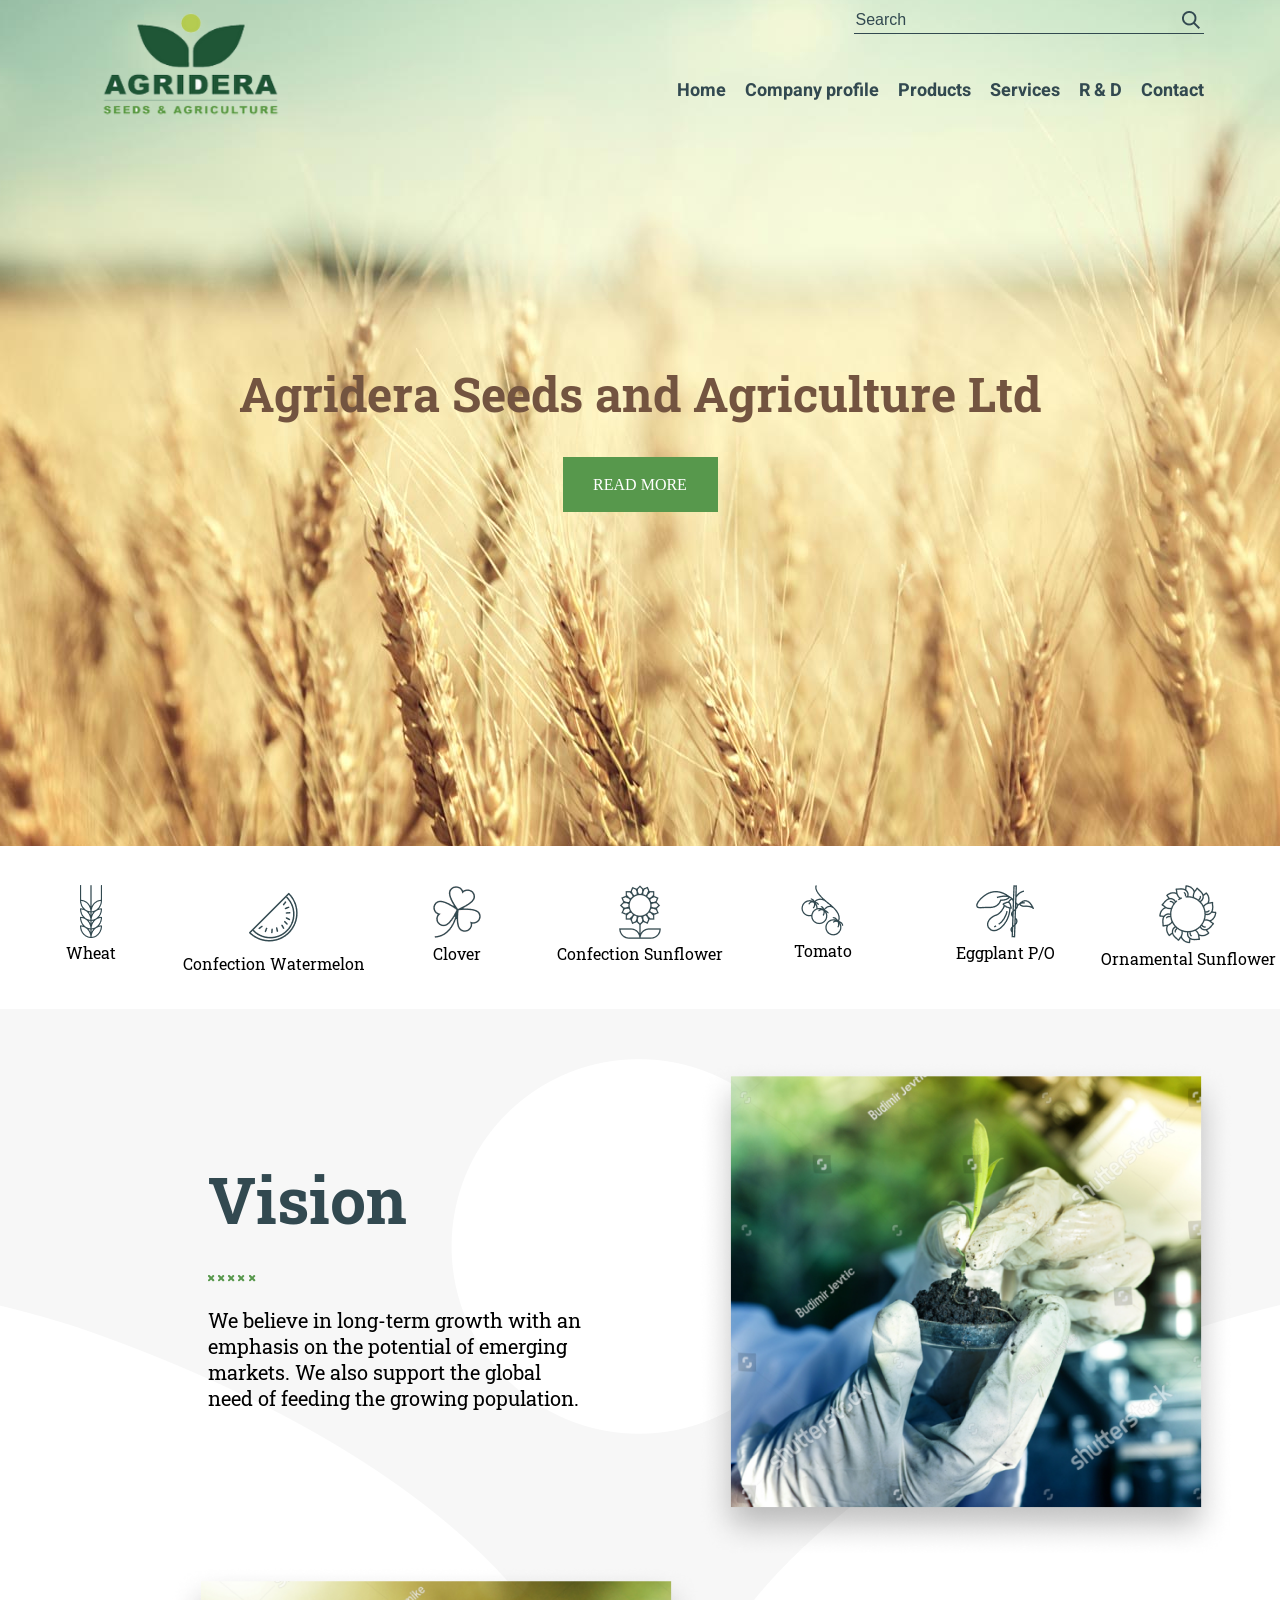
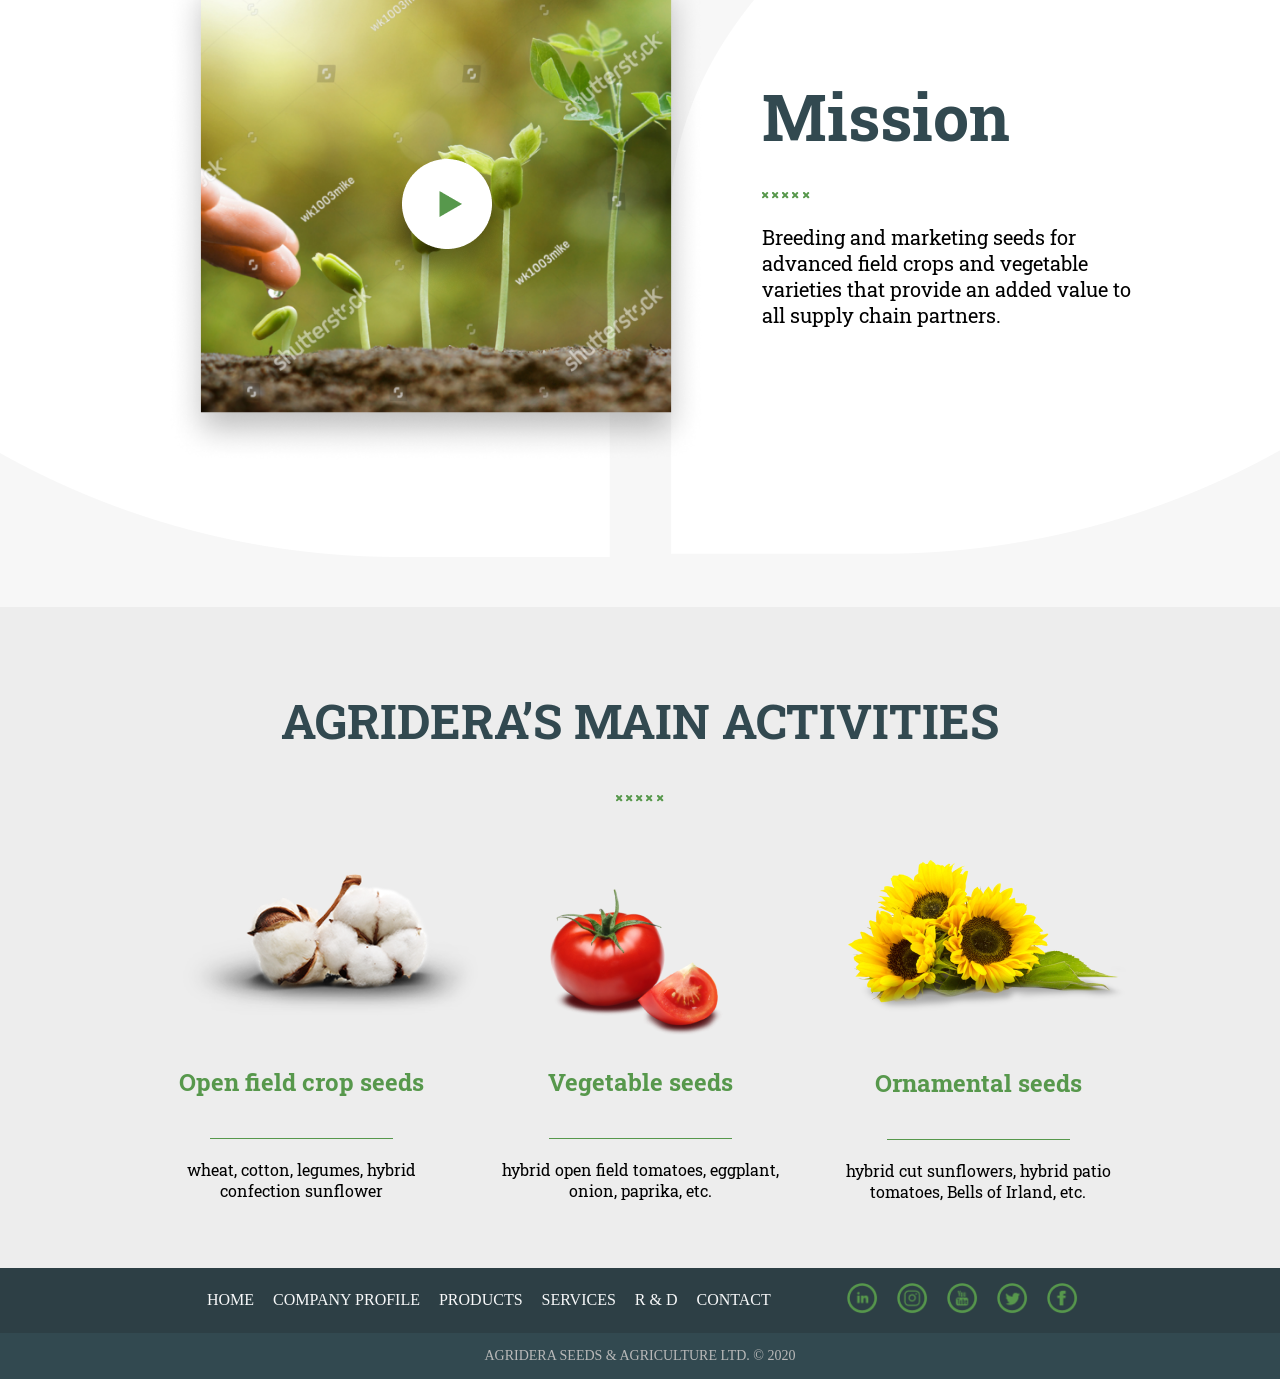
==== index.html @ 95fc6dcb "Add files via upload" ====
<!DOCTYPE html>
<html>
    <head>
        <title>Homepage</title>
        <link rel="stylesheet" href="css/style.css" type="text/css">
        <link rel="stylesheet" href="https://fonts.googleapis.com/css?family=Roboto+Slab&display=swap">
        <link rel="stylesheet" href="https://fonts.googleapis.com/css?family=Heebo&display=swap">
    </head>
    <body>
        <div class="header">
            <div class="wrapper">
                <div class="row">
                    <div class="w-2">
                        <div id="logo">
                            <img src="/images/logo.png" alt="logo">
                        </div>
                    </div>
                    <div class="w-2 aligh-right">
                        <div id="search">
                            <div id="search-in" class="flex">
                                <input type="text" placeholder="Search">
                                <button>Submit</button>
                            </div>
                        </div>
                        <div id="menu">
                            <ul>
                                <li><a href="">Home</a></li>
                                <li><a href="">Company profile</a></li>
                                <li><a href="">Products</a></li>
                                <li><a href="">Services</a></li>
                                <li><a href="">R & D</a></li>
                                <li><a href="">Contact</a></li>
                            </ul>
                        </div>
                    </div>
                </div>
            </div>
        </div>
        <div class="content">
            <div id="slider">
                <h1>Agridera Seeds and Agriculture Ltd</h1>
                <a href="">read more</a>
            </div>
        </div>
        <div id="categories">
            <div class="row">
                <div class="w-7">
                    <img src="/images/wheat.png" alt="searv">
                    <div class="text">Wheat</div>
                </div>
                <div class="w-7">
                    <img src="/images/watermelon.png" alt="searv">
                    <div class="text">Confection Watermelon</div>
                </div>
                <div class="w-7">
                    <img src="/images/clover.png" alt="searv">
                    <div class="text">Clover</div>
                </div>
                <div class="w-7">
                    <img src="/images/sunflower.png" alt="searv">
                    <div class="text">Confection Sunflower</div>
                </div>
                <div class="w-7">
                    <img src="/images/tomato.png" alt="searv">
                    <div class="text">Tomato</div>
                </div>
                <div class="w-7">
                    <img src="/images/eggplant.png" alt="searv">
                    <div class="text">Eggplant P/O</div>
                </div>
                <div class="w-7">
                    <img src="/images/or-sunflower.png" alt="searv">
                    <div class="text">Ornamental Sunflower</div>
                </div>
            </div>
        </div>
        <div id="gray">
            <div class="wrapper">
                <div class="row">
                    <div class="centr">
                    <div class="w-3 aligh-left">
                        <h1 style="margin-top:-35px;">Vision</h1>
                        <img src="/images/Union-text.png">
                        <p>
                        We believe in long-term growth with an emphasis
                        on the potential of emerging markets. We also
                        support the global need of feeding the growing
                        population.</p>
                    </div>
                    <div class="w-10"></div>
                    <div class="w-3 aligh-left">
                        <img id="gray-img" src="/images/image 3.png" alt="gray">
                    </div> 
                </div>                 
                </div>
            </div>
            <div class="wrapper">
                <div class="row">
                    <div class="centr">
                    <div class="w-2 aligh-right">
                        <img id="gray-img" src="/images/image 2.png" alt="gray">
                        <img class="overlay" src="/images/btn_play.png" alt="gray">
                    </div>
                    <div class="w-20"></div> 
                    <div class="w-3 aligh-left">
                        <h1 style="margin-top:-155px;">Mission</h1>
                        <img src="/images/Union-text.png">
                        <p>Breeding and marketing seeds for advanced field crops 
                        and vegetable varieties that provide 
                        an added value to all supply chain partners.</p>
                    </div>
                                
                </div>
                </div>
            </div>

        </div>
        <div class="activities">
            <h1>AGRIDERA’S MAIN ACTIVITIES</h1>
            <img src="/images/Union-text.png">
            <div class="wrapper">
                <div class="row">
                    <div class="centr">
                    <div class="w-4">
                        <img src="/images/cotton.png">
                        <h3 style="margin-top: -5px;">Open field crop seeds</h3>
                        <img src="/images/Line.png">
                        <p>wheat, cotton, legumes,
                            hybrid confection sunflower</p>
                    </div>
                    <div class="w-20"></div>
                    <div class="w-4" >
                        <img src="/images/tomato 2.png" >
                        <h3>Vegetable seeds</h3>
                        <img src="/images/Line.png">
                        <p>hybrid open field tomatoes,
                            eggplant, onion, paprika, etc.</p>
                    </div>
                    <div class="w-20"></div>
                    <div class="w-4">
                        <img src="/images/sunseed.png" style="margin-top: 20px;">
                        <h3>Ornamental seeds</h3>
                        <img src="/images/Line.png">
                        <p>hybrid cut sunflowers, hybrid
                            patio tomatoes, Bells of Irland, etc.</p>
                    </div>
                    </div>
                </div>
            </div>
        </div>
        <div class="footer">
            <div id="menu-footer">
                <div class="centr">
                    <div class="w-2">
                        <ul>
                            <li><a href="">Home</a></li>
                            <li><a href="">Company profile</a></li>
                            <li><a href="">Products</a></li>
                            <li><a href="">Services</a></li>
                            <li><a href="">R & D</a></li>
                            <li><a href="">Contact</a></li>
                        </ul>
                    </div>
                    <div class="w-5">
                        <ul>
                            <li><a href=""><img src="/images/Ico_in.png"></a></li>
                            <li><a href=""><img src="/images/Ico_inst.png"></a></li>
                            <li><a href=""><img src="/images/Ico_tube.png"></a></li>
                            <li><a href=""><img src="/images/Ico_tw.png"></a></li>
                            <li><a href=""><img src="/images/Ico_fb.png"></a></li>
                        </ul>
                    </div>
                </div>
            </div>
            <div class="end">
                <p>AGRIDERA SEEDS & AGRICULTURE LTD. © 2020</p>
            </div>
        </div>
    </body>
<html>
---- css/style.css ----
body{
    margin: 0;
    font-family: "Roboto Slab", serif;
}
.wrapper{
    max-width: 1127px;
    width: 100%;
    margin:0 auto;
}
.row::after{
    clear: both;
    content:"";
    display: block;
}
.w-1{
    width: 100%;
    float: left;
}
.w-2{
    width: 50%;
    float: left;
}
.w-3{
    width: 33.33%;
    float: left;
}
.w-4{
    width: 25%;
    float: left;
}
.w-5{
    width: 20%;
    float: left;
}
.w-6{
    width: 16.66%;
    float: left;
}
.w-7{
    width: 14.28%;
    float: left;
}
.w-10{
    width: 10%;
    float: left;
}
.w-20{
    width: 5%;
    float: left;
}
.aligh-right{
    text-align: right;
}
#search{
    border-bottom: 1px solid #324950;
    display: inline-block;
    max-width: 350px;
    width: 100%;
    padding-bottom: 3px;
    margin: 10px 0 43px 0;
}
#search input{
    font-size: 16px;
    color: #324950;
    background-color: transparent;
    border:none;
    max-width: 324px;
    width: 100%;

}
#search input::placeholder{
    color: #324950;
}

#search button{
    background:url(/images/ico_search.png) no-repeat center;
    height: 18px;
    width:18px;
    font-size: 0;
    border: none;
    margin-bottom: 1px;
}
.flex{
    display: flex;
    align-items: flex-end;
}
#menu{
    font-family: "Heebo", serif;
}
#menu ul{
    padding: 0;
    margin: 0;
    list-style: none;
}
#menu ul li{
    display: inline;
    margin-left: 15px;
}
#menu ul li a{
    color: #324950;
    font-size: 18px;
    font-weight: bold;   
    text-decoration: none;
    transition: color .3s;
}
#menu ul li a:hover{
    color:#57984C;
}
#logo{
    margin:10px 0 0 0;

}
#logo img{
    height:113px;
    width: 226px;
}
#slider{
    text-align: center;
    background:url(/images/bg.png) no-repeat center;
    padding: 338px 0;
    margin-top: -135px;
}
#slider h1{
    color:#735440;
    font-size: 48px;
    font-weight: bold;
}
#slider a{
    display: block;
    background-color: #57984C;
    color:#fff;
    font-size: 16px;
    text-decoration: none;
    width:155px;
    height: 55px;
    margin: 0 auto;
    text-transform: uppercase; 
    line-height: 55px;
    font-family: "Roboto";
}
#categories{
    text-align: center;
    margin-top: 35px;
    margin-bottom: 35px;
}
#gray{
    background:url(/images/Union.png) no-repeat center;
    background-color:#F7F7F7;
    padding: 50px 0;
    height: 1098px;
    width: 2115px;
    width:100%;
    font-size: 20px;
}
#gray-img{
    height: 500px;
    z-index: 1;
    width: 540px;
}
#gray h1{
    font-size: 64px;
    color:#324950;
    margin-bottom: 20px;
}
.overlay{ 
    position: relative;
    top:-310px;
    left:-190px;
    z-index: 2;
}
.activities{
    text-align: center;
    padding: 50px 0;
    background-color: #EDEDED;
}
.activities h3{
    font-size: 24px;
    font-weight: bold;
    color:#57984C;

}
.activities h1{
    font-size: 48px;
    font-weight: bold;
    color:#324950;

}
.centr{
    height: 100%;
    margin: 0;
    display: flex;
    justify-content: center;
    align-items: center;
}
.footer{
    font-family: "Roboto";
}
#menu-footer{
    background-color: #2D3F45;
    padding-top: 15px;
    padding-bottom: 15px;
    text-transform: uppercase; 
}
#menu-footer ul{
    padding: 0;
    margin: 0;
    list-style: none;
}
#menu-footer ul li{
    display: inline;
    margin-left: 15px;
}
#menu-footer ul li a{
    color: #f7f8f9;
    font-size: 16px;  
    text-decoration: none;
    transition: color .3s;
}
#menu-footer ul li a:hover{
    color:#edf50d;
}
#menu-footer img{
    height: 31px;
    width: 31px;
}
.end{
    text-align: center;
    padding-top: 1px;
    padding-bottom: 1px;
    background-color: #324950;
    color:#B9B9B9;
    font-size: 14px;
}
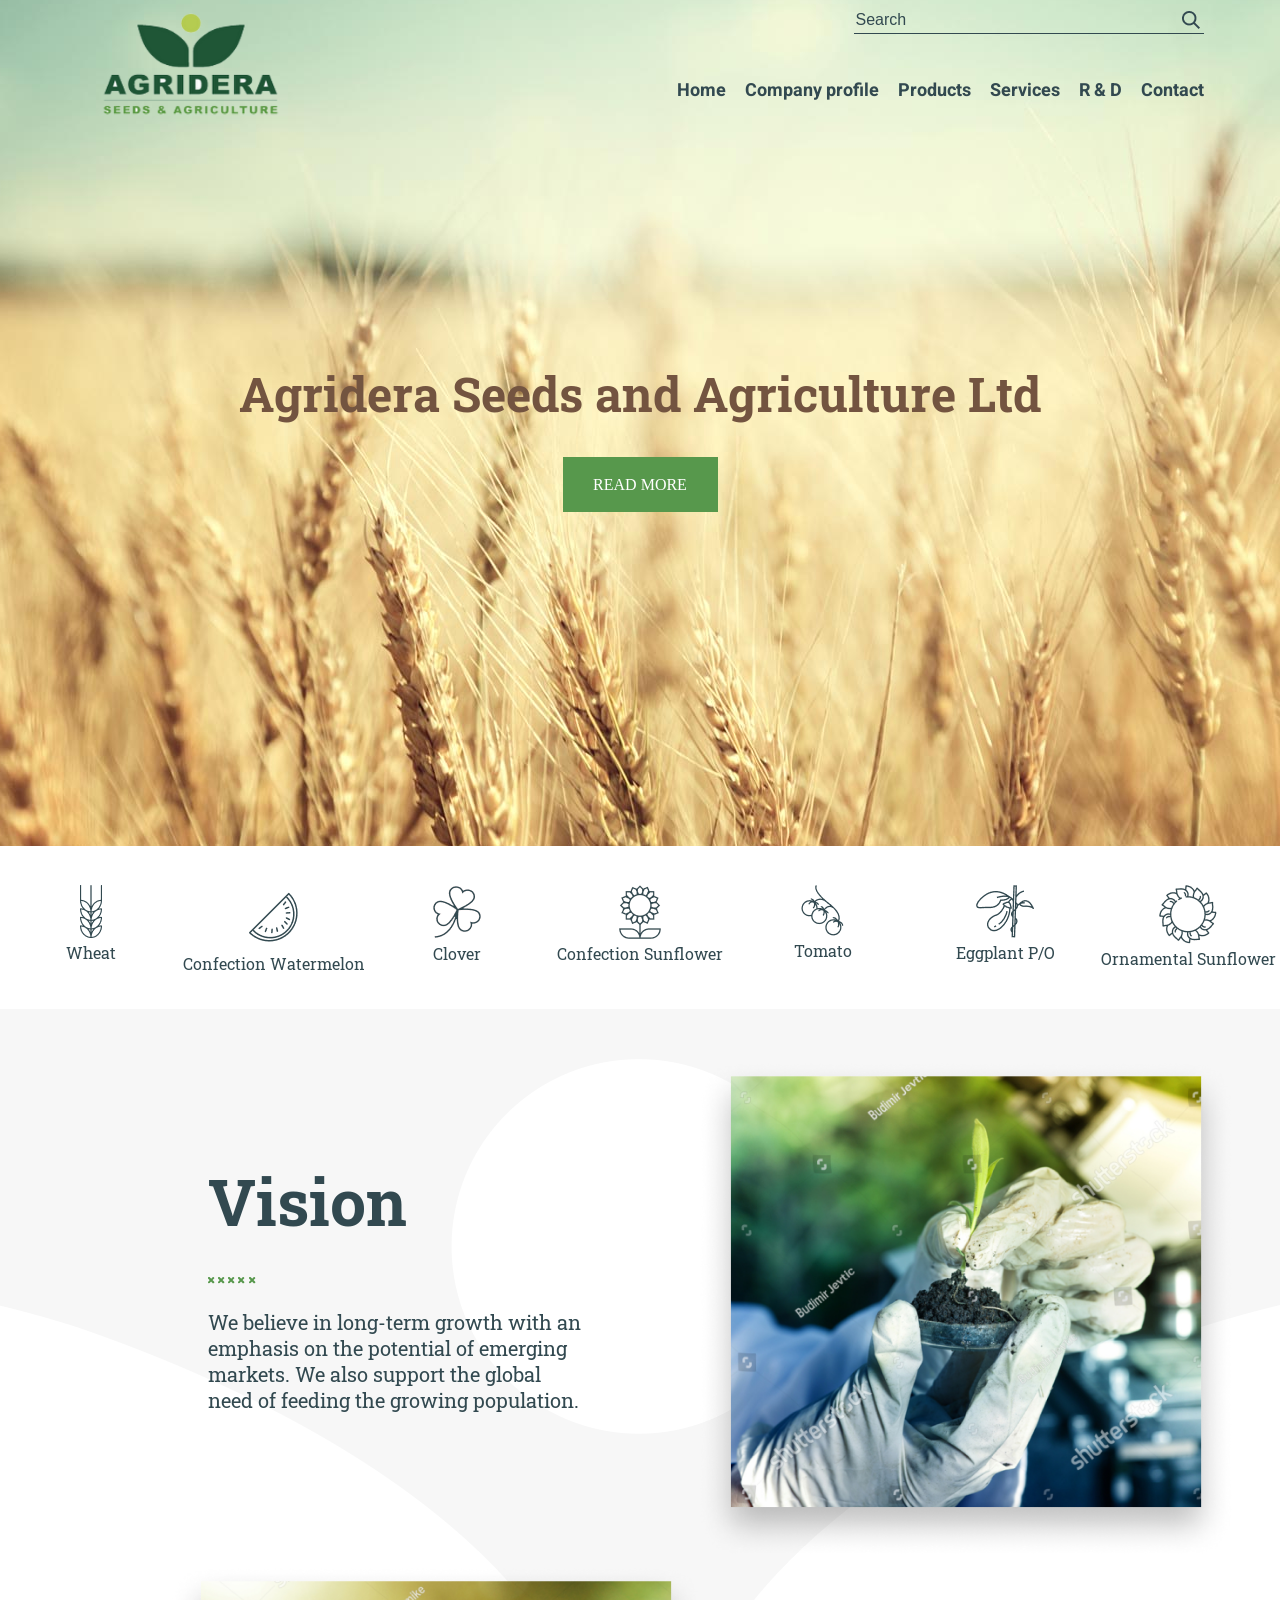
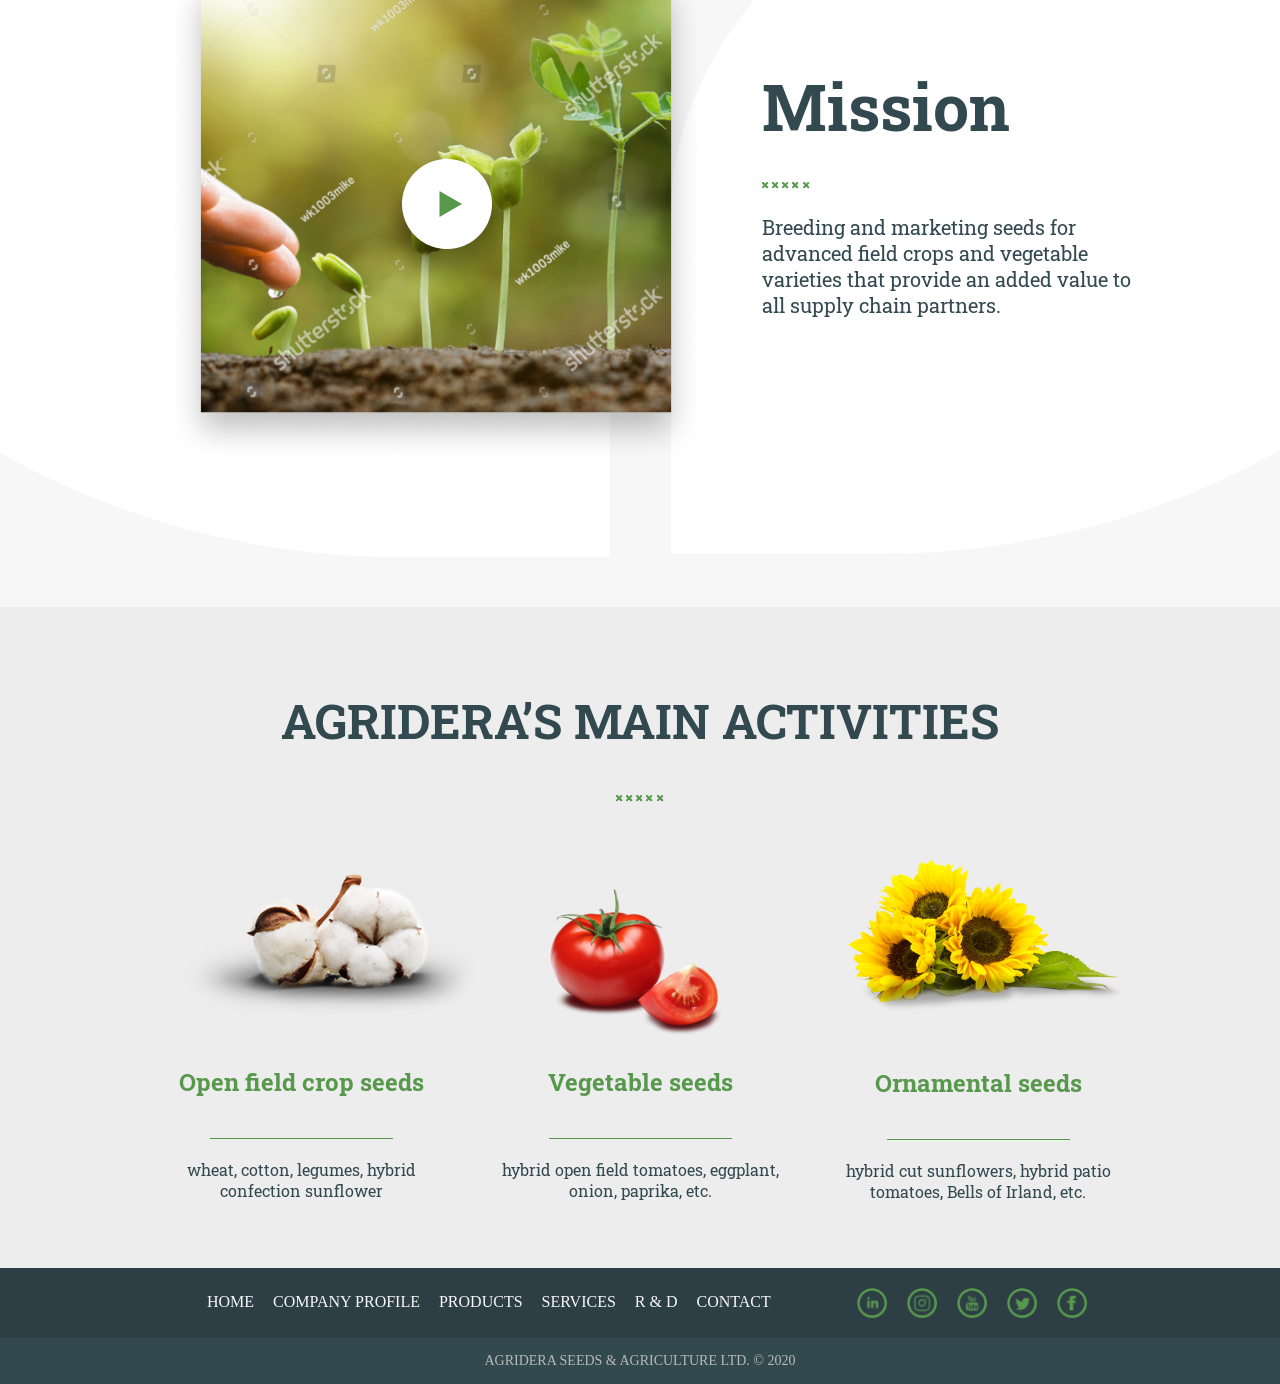
==== commit 6c60f488: "Add files via upload" ====
--- a/index.html
+++ b/index.html
@@ -5,6 +5,7 @@
         <link rel="stylesheet" href="css/style.css" type="text/css">
         <link rel="stylesheet" href="https://fonts.googleapis.com/css?family=Roboto+Slab&display=swap">
         <link rel="stylesheet" href="https://fonts.googleapis.com/css?family=Heebo&display=swap">
+        <link rel="icon" type="image/ico" href="/images/camera.ico">
     </head>
     <body>
         <div class="header">
@@ -26,7 +27,7 @@
                             <ul>
                                 <li><a href="">Home</a></li>
                                 <li><a href="">Company profile</a></li>
-                                <li><a href="">Products</a></li>
+                                <li><a href="/tomato_all.html">Products</a></li>
                                 <li><a href="">Services</a></li>
                                 <li><a href="">R & D</a></li>
                                 <li><a href="">Contact</a></li>
@@ -79,7 +80,7 @@
                 <div class="row">
                     <div class="centr">
                     <div class="w-3 aligh-left">
-                        <h1 style="margin-top:-35px;">Vision</h1>
+                        <h1>Vision</h1>
                         <img src="/images/Union-text.png">
                         <p>
                         We believe in long-term growth with an emphasis
@@ -103,7 +104,7 @@
                     </div>
                     <div class="w-20"></div> 
                     <div class="w-3 aligh-left">
-                        <h1 style="margin-top:-155px;">Mission</h1>
+                        <h1>Mission</h1>
                         <img src="/images/Union-text.png">
                         <p>Breeding and marketing seeds for advanced field crops 
                         and vegetable varieties that provide 
@@ -151,17 +152,17 @@
         <div class="footer">
             <div id="menu-footer">
                 <div class="centr">
-                    <div class="w-2">
+                    <div class="w-2" style="padding: 10px;">
                         <ul>
                             <li><a href="">Home</a></li>
                             <li><a href="">Company profile</a></li>
-                            <li><a href="">Products</a></li>
+                            <li><a href="/tomato_all.html">Products</a></li>
                             <li><a href="">Services</a></li>
                             <li><a href="">R & D</a></li>
                             <li><a href="">Contact</a></li>
                         </ul>
                     </div>
-                    <div class="w-5">
+                    <div class="w-5" style="margin-top:5px;">
                         <ul>
                             <li><a href=""><img src="/images/Ico_in.png"></a></li>
                             <li><a href=""><img src="/images/Ico_inst.png"></a></li>
--- a/css/style.css
+++ b/css/style.css
@@ -1,6 +1,7 @@
 body{
     margin: 0;
     font-family: "Roboto Slab", serif;
+    color:#324950
 }
 .wrapper{
     max-width: 1127px;
@@ -160,6 +161,7 @@
 #gray h1{
     font-size: 64px;
     color:#324950;
+    margin-top: 100px;
     margin-bottom: 20px;
 }
 .overlay{ 
@@ -190,7 +192,7 @@
     margin: 0;
     display: flex;
     justify-content: center;
-    align-items: center;
+
 }
 .footer{
     font-family: "Roboto";
@@ -199,7 +201,7 @@
     background-color: #2D3F45;
     padding-top: 15px;
     padding-bottom: 15px;
-    text-transform: uppercase; 
+    text-transform: uppercase;
 }
 #menu-footer ul{
     padding: 0;
@@ -230,4 +232,37 @@
     background-color: #324950;
     color:#B9B9B9;
     font-size: 14px;
+}
+blockquote {
+    padding-left: 15px;
+    border-left: 4px solid red;
+    border-radius: 4px;
+}
+#white{
+    background: white;
+}
+#back1{
+    background: #FCF0F0;
+}
+.block{
+    padding-top: 14px;
+    padding-bottom: 25px;
+}
+.block h3{
+    font-size: 20px;
+    font-weight: bold;
+}
+.tag{
+    font-size: 14px;
+    text-align: center;
+    color:#57984C;
+}
+.tag h3{
+    font-size: 20px;
+    font-weight: bold;
+    margin-top: -2px;
+    margin-bottom: -10px;
+}
+.tag img{
+    width: 100%;
 }
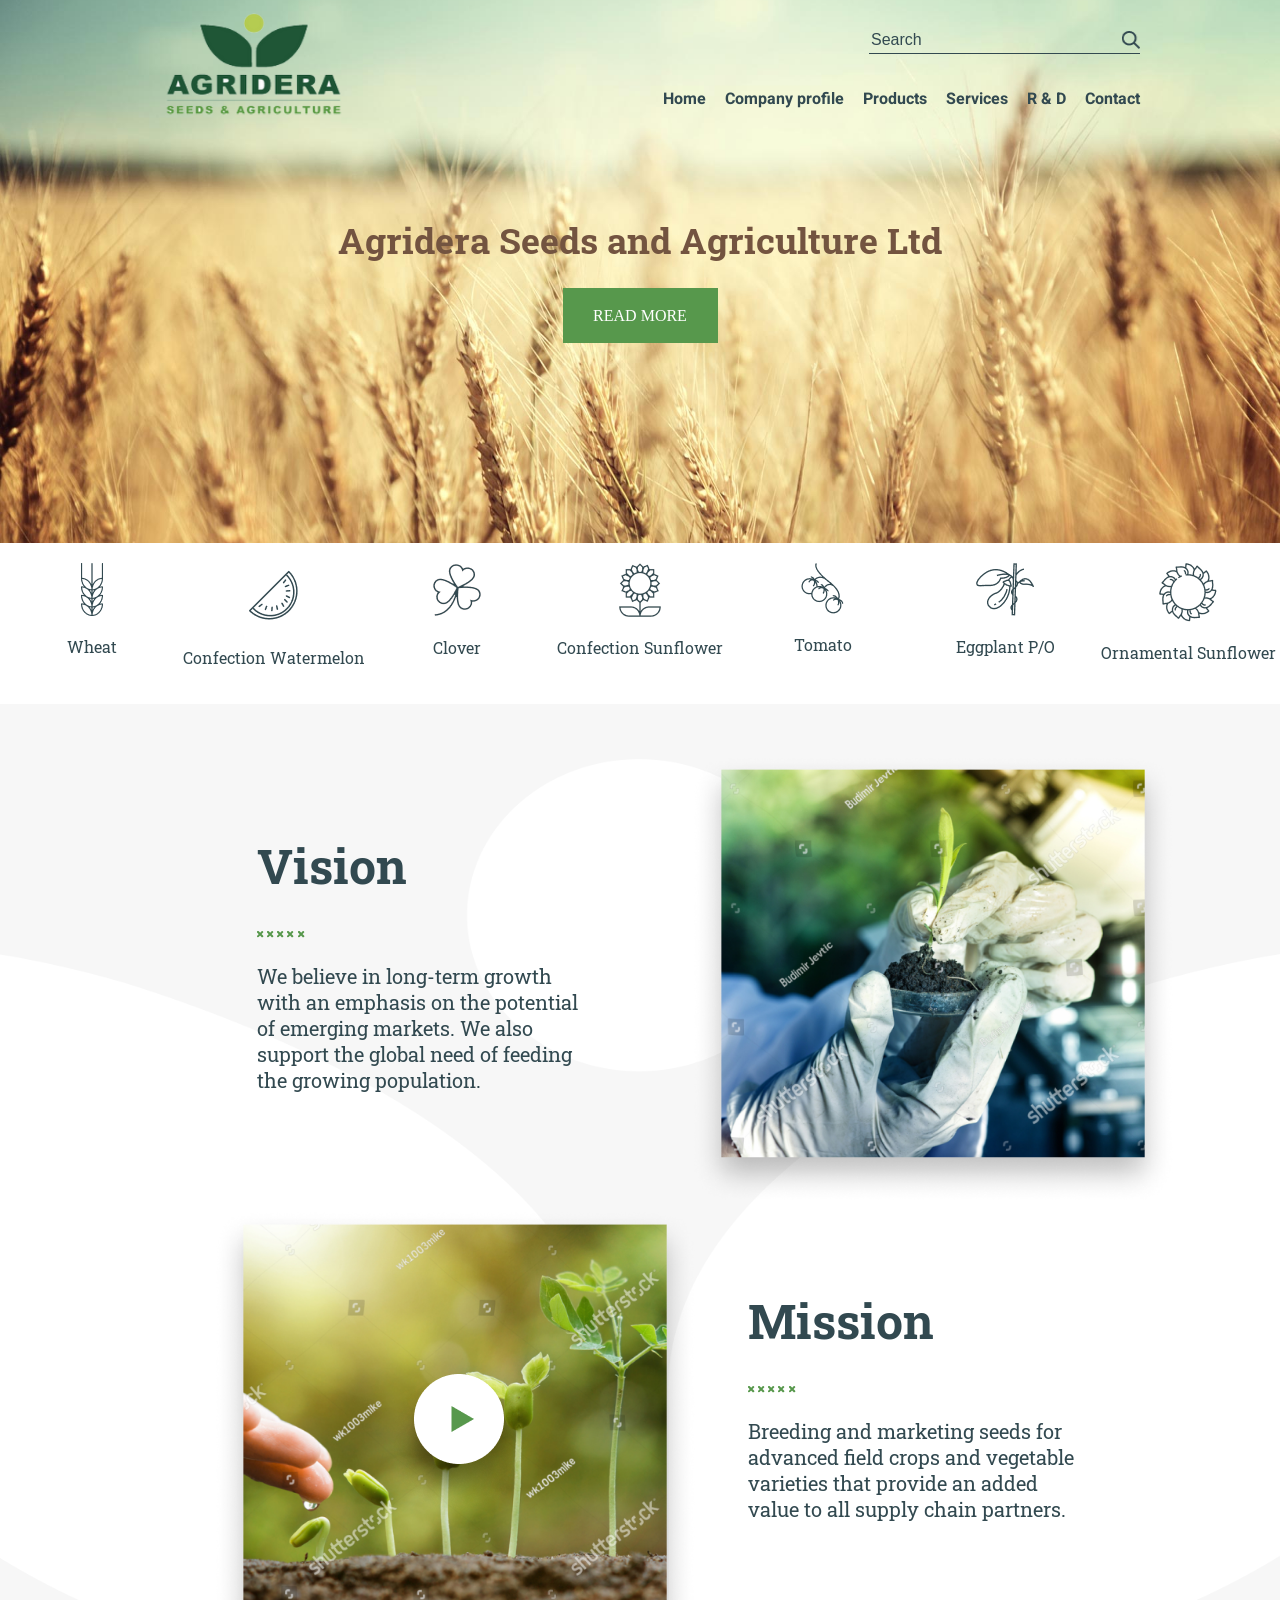
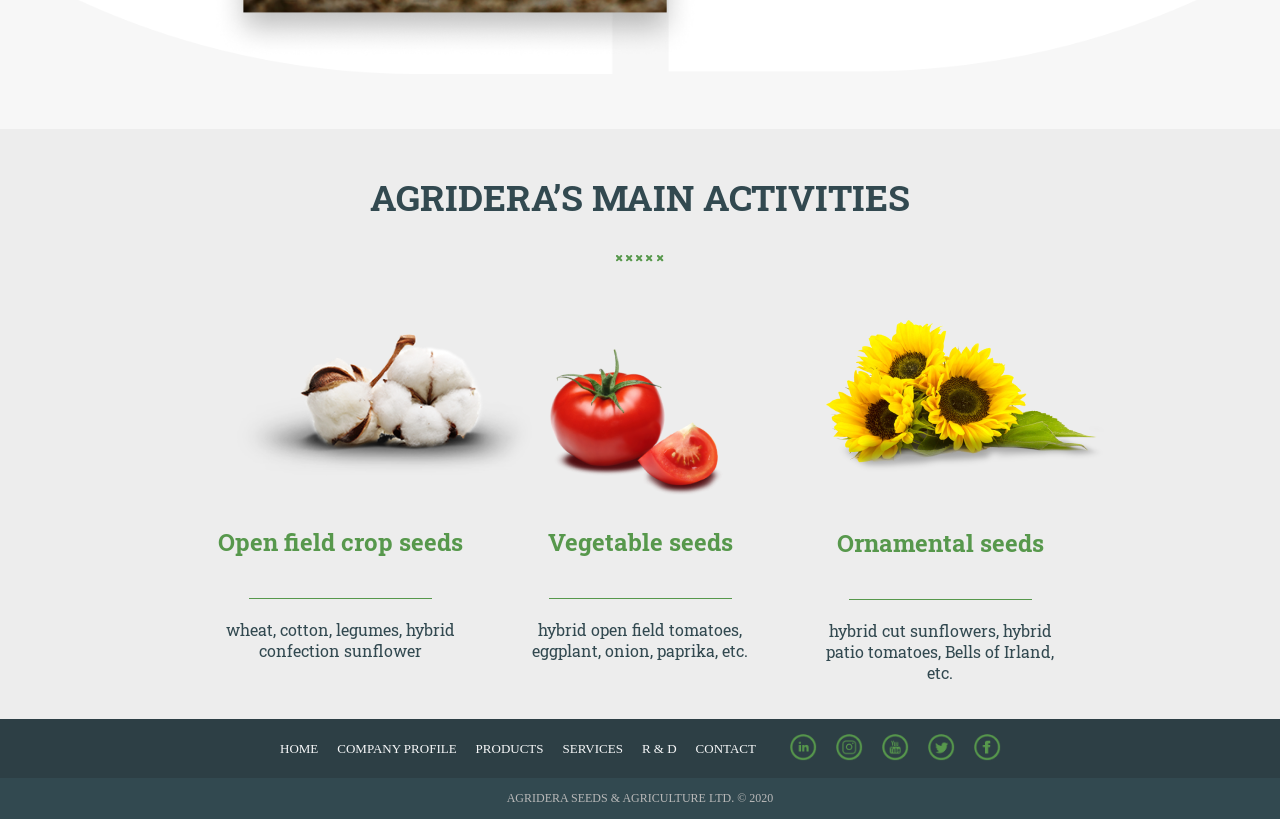
==== commit b792865b: "Add files via upload" ====
--- a/index.html
+++ b/index.html
@@ -3,20 +3,22 @@
     <head>
         <title>Homepage</title>
         <link rel="stylesheet" href="css/style.css" type="text/css">
+        <link rel="stylesheet" href="css/responsive.css" type="text/css">
         <link rel="stylesheet" href="https://fonts.googleapis.com/css?family=Roboto+Slab&display=swap">
         <link rel="stylesheet" href="https://fonts.googleapis.com/css?family=Heebo&display=swap">
         <link rel="icon" type="image/ico" href="/images/camera.ico">
+        <meta name="viewport" content="width=320, initial-scale=1.0"/>
     </head>
     <body>
         <div class="header">
-            <div class="wrapper">
+            <div class="wrapper" >
                 <div class="row">
-                    <div class="w-2">
+                    <div class="w-2" id="head">
                         <div id="logo">
                             <img src="/images/logo.png" alt="logo">
                         </div>
                     </div>
-                    <div class="w-2 aligh-right">
+                    <div class="w-2 aligh-right" id="head">
                         <div id="search">
                             <div id="search-in" class="flex">
                                 <input type="text" placeholder="Search">
@@ -25,12 +27,12 @@
                         </div>
                         <div id="menu">
                             <ul>
-                                <li><a href="">Home</a></li>
+                                <li><a href="/index.html">Home</a></li>
                                 <li><a href="">Company profile</a></li>
                                 <li><a href="/tomato_all.html">Products</a></li>
                                 <li><a href="">Services</a></li>
                                 <li><a href="">R & D</a></li>
-                                <li><a href="">Contact</a></li>
+                                <li><a href="/contact.html">Contact</a></li>
                             </ul>
                         </div>
                     </div>
@@ -45,51 +47,53 @@
         </div>
         <div id="categories">
             <div class="row">
-                <div class="w-7">
-                    <img src="/images/wheat.png" alt="searv">
-                    <div class="text">Wheat</div>
-                </div>
-                <div class="w-7">
-                    <img src="/images/watermelon.png" alt="searv">
-                    <div class="text">Confection Watermelon</div>
-                </div>
-                <div class="w-7">
-                    <img src="/images/clover.png" alt="searv">
-                    <div class="text">Clover</div>
-                </div>
-                <div class="w-7">
-                    <img src="/images/sunflower.png" alt="searv">
-                    <div class="text">Confection Sunflower</div>
-                </div>
-                <div class="w-7">
-                    <img src="/images/tomato.png" alt="searv">
-                    <div class="text">Tomato</div>
-                </div>
-                <div class="w-7">
-                    <img src="/images/eggplant.png" alt="searv">
-                    <div class="text">Eggplant P/O</div>
-                </div>
-                <div class="w-7">
-                    <img src="/images/or-sunflower.png" alt="searv">
-                    <div class="text">Ornamental Sunflower</div>
+                <div class="centr" id="centr-categ">
+                    <div class="w-7" id="categ-w7">
+                        <img src="/images/wheat.png" alt="searv">
+                        <div class="text"><p>Wheat</p></div>
+                    </div>
+                    <div class="w-7" id="categ-w7">
+                        <img src="/images/watermelon.png" alt="searv">
+                        <div class="text"><p>Confection Watermelon</p></div>
+                    </div>
+                    <div class="w-7" id="categ-w7">
+                        <img src="/images/clover.png" alt="searv">
+                        <div class="text"><p>Clover</p></div>
+                    </div>
+                    <div class="w-7" id="categ-w7">
+                        <img src="/images/sunflower.png" alt="searv">
+                        <div class="text"><p>Confection Sunflower</p></div>
+                    </div>
+                    <div class="w-7" id="categ-w7">
+                        <img src="/images/tomato.png" alt="searv">
+                        <div class="text"><p>Tomato</p></div>
+                    </div>
+                    <div class="w-7" id="categ-w7">
+                        <img src="/images/eggplant.png" alt="searv">
+                        <div class="text"><p>Eggplant P/O</p></div>
+                    </div>
+                    <div class="w-7" id="categ-w7">
+                        <img src="/images/or-sunflower.png" alt="searv">
+                        <div class="text"><p>Ornamental Sunflower</p></div>
+                    </div>
                 </div>
             </div>
         </div>
         <div id="gray">
             <div class="wrapper">
                 <div class="row">
-                    <div class="centr">
-                    <div class="w-3 aligh-left">
+                    <div class="centr" id="gray-centr">
+                    <div class="w-3 aligh-left" id="gray100">
                         <h1>Vision</h1>
-                        <img src="/images/Union-text.png">
+                        <img src="/images/Union-text.png" id="Union-text">
                         <p>
                         We believe in long-term growth with an emphasis
                         on the potential of emerging markets. We also
                         support the global need of feeding the growing
                         population.</p>
                     </div>
-                    <div class="w-10"></div>
-                    <div class="w-3 aligh-left">
+                    <div class="w-10" id="gray-0"></div>
+                    <div class="w-3 aligh-left" id="gray100">
                         <img id="gray-img" src="/images/image 3.png" alt="gray">
                     </div> 
                 </div>                 
@@ -97,40 +101,38 @@
             </div>
             <div class="wrapper">
                 <div class="row">
-                    <div class="centr">
-                    <div class="w-2 aligh-right">
+                    <div class="centr" id="gray-centr">
+                    <div class="w-2 aligh-right" id="gray100">
                         <img id="gray-img" src="/images/image 2.png" alt="gray">
                         <img class="overlay" src="/images/btn_play.png" alt="gray">
                     </div>
-                    <div class="w-20"></div> 
-                    <div class="w-3 aligh-left">
+                    <div class="w-20" id="gray-0"></div> 
+                    <div class="w-3 aligh-left" id="gray100">
                         <h1>Mission</h1>
-                        <img src="/images/Union-text.png">
+                        <img src="/images/Union-text.png" id="Union-text">
                         <p>Breeding and marketing seeds for advanced field crops 
                         and vegetable varieties that provide 
                         an added value to all supply chain partners.</p>
-                    </div>
-                                
+                    </div>                                
                 </div>
                 </div>
             </div>
-
         </div>
-        <div class="activities">
+        <div class="activities" id="act-name">
             <h1>AGRIDERA’S MAIN ACTIVITIES</h1>
-            <img src="/images/Union-text.png">
-            <div class="wrapper">
+            <img src="/images/Union-text.png" id="Union-text">
+            <div class="wrapper" id="activ-img">
                 <div class="row">
-                    <div class="centr">
-                    <div class="w-4">
-                        <img src="/images/cotton.png">
+                    <div class="centr" id="centr-act">
+                    <div class="w-4" id="act-w4">
+                        <img src="/images/cotton.png" id="img1">
                         <h3 style="margin-top: -5px;">Open field crop seeds</h3>
                         <img src="/images/Line.png">
                         <p>wheat, cotton, legumes,
                             hybrid confection sunflower</p>
                     </div>
                     <div class="w-20"></div>
-                    <div class="w-4" >
+                    <div class="w-4" id="act-w4">
                         <img src="/images/tomato 2.png" >
                         <h3>Vegetable seeds</h3>
                         <img src="/images/Line.png">
@@ -138,7 +140,7 @@
                             eggplant, onion, paprika, etc.</p>
                     </div>
                     <div class="w-20"></div>
-                    <div class="w-4">
+                    <div class="w-4" id="act-w4">
                         <img src="/images/sunseed.png" style="margin-top: 20px;">
                         <h3>Ornamental seeds</h3>
                         <img src="/images/Line.png">
@@ -151,28 +153,31 @@
         </div>
         <div class="footer">
             <div id="menu-footer">
-                <div class="centr">
-                    <div class="w-2" style="padding: 10px;">
-                        <ul>
-                            <li><a href="">Home</a></li>
-                            <li><a href="">Company profile</a></li>
-                            <li><a href="/tomato_all.html">Products</a></li>
-                            <li><a href="">Services</a></li>
-                            <li><a href="">R & D</a></li>
-                            <li><a href="">Contact</a></li>
-                        </ul>
-                    </div>
-                    <div class="w-5" style="margin-top:5px;">
-                        <ul>
-                            <li><a href=""><img src="/images/Ico_in.png"></a></li>
-                            <li><a href=""><img src="/images/Ico_inst.png"></a></li>
-                            <li><a href=""><img src="/images/Ico_tube.png"></a></li>
-                            <li><a href=""><img src="/images/Ico_tw.png"></a></li>
-                            <li><a href=""><img src="/images/Ico_fb.png"></a></li>
-                        </ul>
+                <div class="wrapper">
+                    <div class="centr" id="centr-special">
+                        <div class="w-2" id="legs" style="padding: 10px;">
+                            <ul>
+                                <li><a href="">Home</a></li>
+                                <li><a href="">Company profile</a></li>
+                                <li><a href="/tomato_all.html">Products</a></li>
+                                <li><a href="">Services</a></li>
+                                <li><a href="">R & D</a></li>
+                                <li><a href="/contact.html">Contact</a></li>
+                            </ul>
+                        </div>
+                        <div class="w-4" id="legs" style="margin-top:5px;">
+                            <ul>
+                                <li><a href=""><img src="/images/Ico_in.png"></a></li>
+                                <li><a href=""><img src="/images/Ico_inst.png"></a></li>
+                                <li><a href=""><img src="/images/Ico_tube.png"></a></li>
+                                <li><a href=""><img src="/images/Ico_tw.png"></a></li>
+                                <li><a href=""><img src="/images/Ico_fb.png"></a></li>
+                            </ul>
+                        </div>
                     </div>
                 </div>
-            </div>
+                
+            </div>               
             <div class="end">
                 <p>AGRIDERA SEEDS & AGRICULTURE LTD. © 2020</p>
             </div>
--- a/css/style.css
+++ b/css/style.css
@@ -47,6 +47,10 @@
 }
 .w-20{
     width: 5%;
+    float: left;
+}
+.w-70pro{
+    width: 70%;
     float: left;
 }
 .aligh-right{
@@ -67,12 +71,10 @@
     border:none;
     max-width: 324px;
     width: 100%;
-
 }
 #search input::placeholder{
     color: #324950;
 }
-
 #search button{
     background:url(/images/ico_search.png) no-repeat center;
     height: 18px;
@@ -109,7 +111,6 @@
 }
 #logo{
     margin:10px 0 0 0;
-
 }
 #logo img{
     height:113px;
@@ -153,6 +154,11 @@
     width:100%;
     font-size: 20px;
 }
+#gray2{
+    background-color:#F7F7F7;
+    width:100%;
+    padding: 55px 0;
+}
 #gray-img{
     height: 500px;
     z-index: 1;
@@ -179,20 +185,17 @@
     font-size: 24px;
     font-weight: bold;
     color:#57984C;
-
 }
 .activities h1{
     font-size: 48px;
     font-weight: bold;
     color:#324950;
-
 }
 .centr{
     height: 100%;
     margin: 0;
     display: flex;
     justify-content: center;
-
 }
 .footer{
     font-family: "Roboto";
@@ -234,9 +237,10 @@
     font-size: 14px;
 }
 blockquote {
-    padding-left: 15px;
+    padding-left: 30px;
     border-left: 4px solid red;
     border-radius: 4px;
+    margin-left: 15px;
 }
 #white{
     background: white;
@@ -257,6 +261,16 @@
     text-align: center;
     color:#57984C;
 }
+.tag a{
+    font-size: 14px;
+    text-align: center;
+    color:#57984C;
+    text-decoration: none;
+    transition: color .3s;
+}
+.tag a:hover{
+    color:#0dc096;
+}
 .tag h3{
     font-size: 20px;
     font-weight: bold;
@@ -265,4 +279,129 @@
 }
 .tag img{
     width: 100%;
+}
+#back2{
+    background:url(/images/Union-tomato.png) no-repeat center;
+    background-color:#F7F7F7;
+    background-size: 100% auto;
+}
+.return a{
+    color:#57984C;
+    align-self:left;
+    font-size: 14px;
+    text-decoration: none;
+}
+.name{
+    font-size: 26px;
+    font-weight: bold;
+}
+#quality p{
+    color:red;
+    font-size: 30px;
+    font-weight: bold;
+    margin-top: 0px;
+}
+.info h3{
+    font-size: 20px;
+    font-weight: bold;
+    color:#57984C;
+    margin-bottom: -10px;
+}
+.info img{
+    height:2px;
+    width: 183px;
+}
+.info li{
+    padding: 10px;
+    font-size: 17px;
+    list-style-position: inside;
+    margin-left: -50px;
+}
+.info li::marker{
+    color:#57984C;
+}
+#download-button{
+    height:55px; 
+    width:225px;
+}
+.form input{
+    width:355px;
+    height: 55px;
+    border-style: solid;
+    border-color: #DADADA;
+    background-color: white;
+    border-radius: 8px;
+    font-size: 17px;
+}
+.form2 input{
+    width:635px;
+    height: 55px;
+    border-style: solid;
+    border-color: #DADADA;
+    background-color: white;
+    border-radius: 8px;
+    font-size: 17px;
+}
+.form2 select{
+    width:635px;
+    height: 55px;
+    border-style: solid;
+    border-color: #DADADA;
+    background-color: white;
+    border-radius: 8px;
+    font-size: 17px;
+}
+.form2 textarea{
+    width:255px;
+    height: 55px;
+    border-style: solid;
+    border-color: #DADADA;
+    background-color: white;
+    border-radius: 8px;
+    font-size: 17px;
+    resize: none;
+}
+.form2 button{
+    color:white;
+    background-color: #57984C;
+    border-style: none;
+    font-size: 17px;
+    padding: 20px;
+    align-items: vertical center;
+    margin-left: 20px;
+    width: 255px;
+    border-radius: 32px;
+}
+.form2 button:hover{
+    color:#dffc00;
+}
+.address{
+    text-align: center;
+}
+.address h3{
+    color: #57984C;
+    font-size: 20px;
+    margin-bottom: 0px;
+}
+.address p{
+    font-size: 17px;
+    margin: 5px;
+}
+.address a{
+    color:#57984C;
+    text-decoration: none;
+    transition: color .3s;
+}
+.address a:hover{
+    color:#0dc096;
+}
+#tomato-all-text h1{
+    font-size: 44px;
+}
+.form-inter input{
+    height: 390px;
+}
+#capcha{
+    padding: 20px; 
+    margin-left: -20px;
 }
--- a/css/responsive.css
+++ b/css/responsive.css
@@ -0,0 +1,1570 @@
+@media(max-width:1920px){}
+/*----------------------------------------*/
+@media(max-width:1600px){
+    #slider{
+        background-size: 1600px 708.34px;
+        padding: 270px 0;
+    }
+    #gray{
+        padding: 50px 0;
+        background-size: 1762.46px 914.86px;
+        height: 1000px;
+        width: 100%;
+    }
+}
+/*----------------------------------------*/
+@media(max-width:1480px){
+    .wrapper{
+        max-width: 1050px;
+    }
+    #menu ul li a{
+        font-size: 16px;
+    }
+    #search{
+        max-width: 300px;
+        margin: 30px 0 33px 0;
+    }
+    #search input{
+        font-size: 16px;
+        max-width: 285px;
+    }
+    #slider{
+        background-size: 1480px 709px;
+        padding: 270px 0;
+    }
+    #gray{
+        padding: 50px 0;
+        background-size: 1762.5px 915px;
+        height: 925px;
+        width: 100%;
+    }
+    #gray-img{
+        height: 480px;
+        width: 518.4px;
+    }
+    #gray h1{
+        font-size: 54px;
+        margin-top: 80px;
+        margin-bottom: 20px;
+    }
+    .activities{
+        padding: 35px 0;
+    }
+    #menu-footer ul li a{
+        font-size: 14px;  
+    }
+    .name{
+        font-size: 24px;
+    }
+}
+/*----------------------------------------*/
+@media(max-width:1280px){
+    .wrapper{
+        max-width: 1000px;
+    }
+    #search{
+        max-width: 271px;
+        margin: 30px 0 33px 0;
+    }
+    #search input{
+        font-size: 16px;
+        max-width: 255px;
+    }
+    #menu ul li a{
+        font-size: 16px;
+    }
+    #slider{
+        background-size: 1280px 566.66px;
+        padding: 200px 0;
+    }
+    #slider h1{
+        font-size: 36px;
+    }
+    #categories{
+        margin-top: 20px;
+        margin-bottom: 20px;
+    }
+    #gray{
+        padding: 50px 0;
+        background-size: 1762.46px 914.86px;
+        height: 925px;
+        width: 100%;
+    }
+    #gray-img{
+        height: 450px;
+        width: 486px;
+    }
+    #gray h1{
+        font-size: 48px;
+    }
+    .overlay{ 
+        top:-290px;
+        left:-170px;
+    }
+    .activities{
+        padding: 20px 0;
+    }
+    .activities h1{
+        font-size: 36px;
+    }
+    #menu-footer{
+        padding-top: 10px;
+        padding-bottom: 11px;
+    }
+    #menu-footer ul li a{
+        font-size: 13px;  
+    }
+    #menu-footer img{
+        height: 27px;
+        width: 27px;
+    }
+    .end{
+        font-size: 12px;
+    }
+    .name{
+        font-size: 24px;
+    }
+}
+/*----------------------------------------*/
+@media(max-width:1024px){
+    .wrapper{
+        max-width: 800px;
+    }
+    .header{  
+        left: 0;
+        top: 0;
+        width: 100%;
+        background-color: white;
+        z-index: 3;
+        height: 400px;
+    }
+    #head{
+        width: 100%;
+        text-align: center;
+    }
+    #logo img{
+        height:226px;
+        width: 452px;
+    }
+    #menu{
+        text-align: right;
+    }
+    #search{
+        max-width: 600px;
+        margin: 20px 0 33px 0;
+    }
+    #search input{
+        font-size: 24px;
+        max-width: 576px;
+    }
+    #search button{
+        background-image:url(/images/ico_search.png) no-repeat center;
+        background-size: cover;
+        height: 30px;
+        width:30px;
+    }
+    #menu::before{
+        content: "";
+        display: inline-block;
+        background-size: 100% 100%;
+        background-image: url(/images/menu-icon.png);
+        width: 150px;
+        height: 150px;
+        position: absolute;
+        top: 30px;
+        right: 100px;
+    }
+    #menu:active ul, #menu ul:hover{
+        display: block;
+    }
+    #menu ul li{
+        display: block;
+        text-align: center;
+    }
+    #menu ul li a{
+        font-size: 36px;
+        border-bottom: 3px solid #787d7e;
+        
+    }
+    #menu ul{
+        position: fixed;
+        left: 0;
+        top: 0;
+        width: 100%;
+        height: 340px;
+        background-color: white;
+        display: none;
+    }
+    #slider{
+        background-size: 1024px 453.33px;
+        padding: 200px 0;
+    }
+    #slider h1{
+        font-size: 36px;
+    }
+    #categories{
+        margin-top: -20px;
+        margin-bottom: 10px;
+    }
+    #categories img{
+        width: auto;
+        height: 40px;
+    }
+    .text{
+        font-size: 14px;
+    }
+    #gray{
+        padding: 40px 0;
+        padding-bottom: 70px;
+        background-size: 1024px 549px;
+        height: 700px;
+        width: 100%;
+    }
+    #gray-img{
+        height: 375px;
+        width: 405px;
+    }
+    #gray h1{
+        font-size: 36px;
+    }
+    #gray p{
+        font-size: 16px;
+    }
+    .overlay{
+        height: 100px;
+        width: 100px; 
+        top:-240px;
+        left:-145px;
+    }
+    .activities{
+        padding: 20px 0;
+    }
+    #activ-img img{
+        width: 100%;
+    }
+    #img1{
+        margin-top: 50px;
+    }
+    .activities h1{
+        font-size: 30px;
+    }
+    #centr-special{
+        display: inline-block;
+        width: 100%;
+    }
+    #legs{
+        width: 100%;
+        text-align: center;
+    }
+    #menu-footer{
+        padding-top: 10px;
+        padding-bottom: 11px;
+    }
+    #menu-footer ul li a{
+        font-size: 14px;  
+    }
+    #menu-footer img{
+        height: 27px;
+        width: 27px;
+    }
+    .end{
+        font-size: 12px;
+    }
+    #banner{
+        margin-top: -60px;
+    }
+    #all-tom-content h1{
+        font-size: 42px;
+    }
+    #all-tom-content p{
+        font-size: 24px;
+    }
+    #all-tom-content blockquote{
+        font-size: 24px;
+    }
+    #centr-blocker{
+        display: inline-block;
+        width: 100%;
+    }
+    #blocker-100{
+        width: 100%;
+    }
+    #blocker-100 h3{
+        font-size: 30px;
+        text-align: center;
+    }
+    #blocker-100 p{
+        font-size: 24px;
+    }
+    .name{
+        font-size: 20px;
+    }
+    #quality p{
+        font-size: 22px;
+    }
+    #contact-us-h1{
+        font-size: 24px;
+    }
+    .form input{
+        width:255px;
+        height: 35px;
+        font-size: 17px;
+    }
+    .form2 input{
+        width:435px;
+        height: 35px;
+        font-size: 17px;
+    }
+    .form2 select{
+        width:435px;
+        height: 35px;
+        font-size: 17px;
+    }
+    .form2 textarea{
+        width:255px;
+        height: 35px;
+        font-size: 17px;
+    }
+    .form2 button{
+        font-size: 15px;
+        padding: 10px;
+        margin-left: 20px;
+        width: 255px;
+    }
+    .form-inter input{
+        height: 300px;
+    }
+    #capcha{
+        padding: 15px; 
+    }
+    #cont-address{
+        width:auto;
+    }
+}
+/*----------------------------------------*/
+@media(max-width:768px){
+    .wrapper{
+        max-width: 680px;
+    }
+    .header{  
+        left: 0;
+        top: 0;
+        width: 100%;
+        background-color: white;
+        z-index: 3;
+        height: 310px;
+    }
+    #head{
+        width: 100%;
+        text-align: center;
+    }
+    #logo img{
+        height:169.5px;
+        width: 339px;
+    }
+    #menu{
+        text-align: right;
+    }
+    #search{
+        max-width: 400px;
+        margin: 20px 0 33px 0;
+    }
+    #search input{
+        font-size: 20px;
+        max-width: 375px;
+    }
+    #search button{
+        background-image:url(/images/ico_search.png) no-repeat center;
+        background-size: cover;
+        height: 25px;
+        width:25px;
+    }
+    #menu::before{
+        content: "";
+        display: inline-block;
+        background-size: 100% 100%;
+        background-image: url(/images/menu-icon.png);
+        width: 125px;
+        height: 125px;
+        position: absolute;
+        top: 30px;
+        right: 50px;
+    }
+    #menu:active ul, #menu ul:hover{
+        display: block;
+    }
+    #menu ul li{
+        display: block;
+        text-align: center;
+    }
+    #menu ul li a{
+        font-size: 30px;
+        border-bottom: 3px solid #787d7e;        
+    }
+    #menu ul{
+        position: fixed;
+        z-index: 3;
+        left: 0;
+        top: 0;
+        width: 100%;
+        height: 280px;
+        background-color: white;
+        display: none;
+    }
+    #slider{
+        background-size: 768px 340px;
+        padding: 200px 0;
+    }
+    #slider h1{
+        font-size: 24px;
+    }
+    #slider a{
+        font-size: 12px;
+        width:125px;
+        height: 45px;
+        margin: 0 auto;
+        line-height: 45px;
+    }
+    #categories{
+        margin-top: -20px;
+        margin-bottom: 10px;
+    }
+    #categories img{
+        width: auto;
+        height: 40px;
+    }
+    #centr-categ{
+        display: inline-block;
+        width: 100%;
+    }
+    #categ-w7{
+        text-align: center;
+        width: 25%;
+    }
+    .text{
+        font-size: 12px;
+    }
+    #gray{
+        padding: 40px 0;
+        padding-bottom: 70px;
+        background-size: 768px 549px;
+        height: 100%;
+        width: 100%;
+    }
+    #gray-centr{
+        display: inline-block;
+        width: 100%;
+    }
+    #gray100{
+        width: 100%;
+        text-align: center;
+    }
+    #gray-0{
+        width: 0%;
+        text-align: right;
+    }
+    #gray-img{
+        height: auto;
+        width: 100%;
+    }
+    #gray h1{
+        font-size: 36px;
+        margin-top: 0px;
+    }
+    #gray p{
+        font-size: 16px;
+    }
+    .overlay{
+        height: 150px;
+        width: 150px; 
+        top: -375px;
+        left: 0px;
+    }
+    #centr-act{
+        display: inline-block;
+        width: 100%;
+    }
+    #act-w4{
+        text-align: center;
+        width: 100%;
+    }
+    .activities{
+        padding: 20px 0;
+    }
+    #activ-img img{
+        width: 60%;
+    }
+    .activities h1{
+        font-size: 30px;
+    }
+    #centr-footer{
+        display: inline-block;
+        width: 100%;
+    }
+    #legs{
+        width: 100%;
+        text-align: center;
+    }
+    #menu-footer{
+        padding-top: 10px;
+        padding-bottom: 11px;
+    }
+    #menu-footer ul li a{
+        font-size: 14px;  
+    }
+    #menu-footer img{
+        height: 27px;
+        width: 27px;
+    }
+    .end{
+        font-size: 12px;
+    }
+    #banner{
+        margin-top: -60px;
+    }
+    #all-tom-content h1{
+        font-size: 36px;
+    }
+    #all-tom-content p{
+        font-size: 24px;
+    }
+    #all-tom-content blockquote{
+        font-size: 24px;
+    }
+    #centr-blocker{
+        display: inline-block;
+        width: 100%;
+    }
+    #blocker-100{
+        width: 100%;
+    }
+    #blocker-100 h3{
+        font-size: 30px;
+        text-align: center;
+    }
+    #centr-tag{
+        display: inline-block;
+        width: 100%;
+    }
+    #tag-100{
+        width: 100%;
+    }
+    #tag-100 img{
+        width: 100%;
+        height: auto;
+    }
+    #tag-100 h3{
+        font-size: 40px;
+    }
+    #tag-100 p{
+        font-size: 26px;
+    }
+    .name{
+        font-size: 26px;
+    }
+    #quality p{
+        font-size: 24px;
+    }
+    #tom-info-100{
+        width: 100%;
+    }
+    .info h3{
+        font-size: 50px;
+    }
+    .info li{
+        font-size: 26px;
+    }
+    .info p{
+        font-size: 26px;
+    }
+    #download-button{
+        height:85px; 
+        width:300px;
+    }
+    #contact-us-h1{
+        font-size: 20px;
+    }
+    .form input{
+        width:100%;
+        height: 55px;
+        font-size: 25px;
+    }
+    .form2 input{
+        width:100%;
+        height: 55px;
+        font-size: 25px;
+    }
+    .form2 select{
+        width:100%;
+        height: 55px;
+        font-size: 25px;
+    }
+    .form2 textarea{
+        width:100%;
+        height: 55px;
+        font-size: 25px;
+    }
+    .form2 button{
+        font-size: 15px;
+        padding: 20px;
+        margin-left: 20px;
+        width: 255px;
+    }
+    .form-inter input{
+        height: 300px;
+    }
+    #capcha{
+        padding: 15px; 
+    }
+    .form p{
+        font-size: 24px;
+    }
+    .form2 p{
+        font-size: 24px;
+    }
+    #cont-address{
+        width:auto;
+    }
+    #cont-address h3{
+        font-size: 18px;
+    }
+    #cont-address p{
+        font-size: 14px;
+    }
+    #cont-form-100{
+        width: 100%;
+    }
+}
+/*----------------------------------------*/
+@media(max-width:640px){
+    .wrapper{
+        max-width: 560px;
+    }
+    .header{  
+        left: 0;
+        top: 0;
+        width: 100%;
+        background-color: white;
+        z-index: 3;
+        height: 310px;
+    }
+    #head{
+        width: 100%;
+        text-align: center;
+    }
+    #logo img{
+        height:113px;
+        width: 226px;
+    }
+    #menu{
+        text-align: right;
+    }
+    #search{
+        max-width: 350px;
+        margin: 20px 0 23px 0;
+    }
+    #search input{
+        font-size: 20px;
+        max-width: 325px;
+    }
+    #search button{
+        background-image:url(/images/ico_search.png) no-repeat center;
+        background-size: cover;
+        height: 25px;
+        width:25px;
+    }
+    #menu::before{
+        content: "";
+        display: inline-block;
+        background-size: 100% 100%;
+        background-image: url(/images/menu-icon.png);
+        width: 100px;
+        height: 100px;
+        position: absolute;
+        top: 30px;
+        right: 50px;
+    }
+    #menu:active ul, #menu ul:hover{
+        display: block;
+    }
+    #menu ul li{
+        display: block;
+        text-align: center;
+    }
+    #menu ul li a{
+        font-size: 25px;
+        border-bottom: 2px solid #787d7e;
+        
+    }
+    #menu ul{
+        position: fixed;
+        z-index: 3;
+        left: 0;
+        top: 0;
+        width: 100%;
+        height: 230px;
+        background-color: white;
+        display: none;
+    }
+    #slider{
+        background-size: 640px 264px;
+        padding: 120px;
+    }
+    #slider h1{
+        font-size: 20px;
+    }
+    #slider a{
+        font-size: 12px;
+        width:125px;
+        height: 45px;
+        margin: 0 auto;
+        line-height: 45px;
+    }
+    #categories{
+        margin-top: -20px;
+        margin-bottom: 10px;
+    }
+    #categories img{
+        width: auto;
+        height: 35px;
+    }
+    #centr-categ{
+        display: inline-block;
+        width: 100%;
+    }
+    #categ-w7{
+        text-align: center;
+        width: 25%;
+    }
+    .text{
+        font-size: 11px;
+    }
+    #gray{
+        padding: 40px 0;
+        padding-bottom: 70px;
+        background-size: 640px;
+        height: 100%;
+        width: 100%;
+    }
+    #gray-centr{
+        display: inline-block;
+        width: 100%;
+    }
+    #gray100{
+        width: 100%;
+        text-align: center;
+    }
+    #gray-0{
+        width: 0%;
+        text-align: right;
+    }
+    #gray-img{
+        height: auto;
+        width: 100%;
+    }
+    #gray h1{
+        font-size: 30px;
+        margin-top: -20px;
+    }
+    #gray p{
+        font-size: 14px;
+    }
+    .overlay{
+        height: 100px;
+        width: 100px; 
+        top:-300px;
+        left: -20px;
+    }
+    #centr-act{
+        display: inline-block;
+        width: 100%;
+    }
+    #act-w4{
+        text-align: center;
+        width: 100%;
+    }
+    .activities{
+        padding: 20px 0;
+    }
+    #activ-img img{
+        width: 50%;
+    }
+    .activities h3{
+        font-size: 30px;
+    }
+    #centr-footer{
+        display: inline-block;
+        width: 100%;
+    }
+    #legs{
+        width: 100%;
+        text-align: center;
+    }
+    #menu-footer{
+        padding-top: 10px;
+        padding-bottom: 11px;
+    }
+    #menu-footer ul li a{
+        font-size: 12px;  
+    }
+    #menu-footer img{
+        height: 27px;
+        width: 27px;
+    }
+    .end{
+        font-size: 11px;
+    }
+    #banner{
+        margin-top: -100px;
+    }
+    #all-tom-content h1{
+        font-size: 30px;
+    }
+    #all-tom-content p{
+        font-size: 20px;
+    }
+    #all-tom-content blockquote{
+        font-size: 20px;
+    }
+    #centr-blocker{
+        display: inline-block;
+        width: 100%;
+    }
+    #blocker-100{
+        width: 100%;
+    }
+    #blocker-100 h3{
+        font-size: 24px;
+        text-align: center;
+    }
+    #blocker-100 p{
+        font-size: 20px;
+    }
+    #centr-tag{
+        display: inline-block;
+        width: 100%;
+    }
+    #tag-100{
+        width: 100%;
+    }
+    #tag-100 img{
+        width: 100%;
+        height: auto;
+    }
+    #tag-100 h3{
+        font-size: 32px;
+    }
+    #tag-100 p{
+        font-size: 20px;
+    }
+    .name{
+        font-size: 26px;
+    }
+    #quality p{
+        font-size: 24px;
+    }
+    #tom-info-100{
+        width: 100%;
+    }
+    .info h3{
+        font-size: 40px;
+    }
+    .info li{
+        font-size: 24px;
+    }
+    .info p{
+        font-size: 24px;
+    }
+    #qual-img{
+        width: 100%;
+        height: auto;
+    }
+    #download-button{
+        height:85px; 
+        width:300px;
+    }
+    #contact-us-h1{
+        font-size: 20px;
+    }
+    .form input{
+        width:100%;
+        height: 55px;
+        font-size: 25px;
+    }
+    .form2 input{
+        width:100%;
+        height: 55px;
+        font-size: 25px;
+    }
+    .form2 select{
+        width:100%;
+        height: 55px;
+        font-size: 25px;
+    }
+    .form2 textarea{
+        width:100%;
+        height: 55px;
+        font-size: 25px;
+    }
+    .form2 button{
+        font-size: 15px;
+        padding: 20px;
+        margin-left: 20px;
+        width: 255px;
+    }
+    .form-inter input{
+        height: 300px;
+    }
+    #capcha{
+        padding: 15px; 
+    }
+    .form p{
+        font-size: 24px;
+    }
+    .form2 p{
+        font-size: 24px;
+    }
+    #cont-address{
+        width:auto;
+    }
+    #cont-address h3{
+        font-size: 18px;
+    }
+    #cont-address p{
+        font-size: 14px;
+    }
+    #cont-form-100{
+        width: 100%;
+    }      
+}
+/*----------------------------------------*/
+@media(max-width:400px){
+    .wrapper{
+        max-width: 350px;
+    }
+    .header{  
+        left: 0;
+        top: 0;
+        width: 100%;
+        background-color: white;
+        z-index: 3;
+        height: 270px;
+    }
+    #head{
+        width: 100%;
+        text-align: center;
+    }
+    #logo img{
+        height:75.5px;
+        width: 151px;
+    }
+    #menu{
+        text-align: right;
+    }
+    #search{
+        max-width: 300px;
+        margin: 20px 0 23px 0;
+    }
+    #search input{
+        font-size: 16px;
+        max-width: 280px;
+    }
+    #search button{
+        background-image:url(/images/ico_search.png) no-repeat center;
+        background-size: cover;
+        height: 20px;
+        width:20px;
+    }
+    #menu::before{
+        content: "";
+        display: inline-block;
+        background-size: 100% 100%;
+        background-image: url(/images/menu-icon.png);
+        width: 75px;
+        height: 75px;
+        position: absolute;
+        top: 15px;
+        right: 25px;
+    }
+    #menu:active ul, #menu ul:hover{
+        display: block;
+    }
+    #menu ul li{
+        display: block;
+        text-align: center;
+    }
+    #menu ul li a{
+        font-size: 20px;
+        border-bottom: 2px solid #787d7e;
+        
+    }
+    #menu ul{
+        position: fixed;
+        z-index: 3;
+        left: 0;
+        top: 0;
+        width: 100%;
+        height: 190px;
+        background-color: white;
+        display: none;
+    }
+    #slider{
+        background-size: 400px 177px;
+        padding: 70px;
+    }
+    #slider h1{
+        font-size: 16px;
+    }
+    #slider a{
+        font-size: 10px;
+        width:100px;
+        height: 35px;
+        margin: 0 auto;
+        line-height: 35px;
+    }
+    #categories{
+        margin-top: -20px;
+        margin-bottom: 10px;
+    }
+    #categories img{
+        width: auto;
+        height: 30px;
+    }
+    #centr-categ{
+        display: inline-block;
+        width: 100%;
+    }
+    #categ-w7{
+        text-align: center;
+        width: 25%;
+    }
+    .text{
+        font-size: 11px;
+    }
+    #gray{
+        padding: 40px 0;
+        padding-bottom: 70px;
+        background-size: 400px;
+        height: 100%;
+        width: 100%;
+    }
+    #gray-centr{
+        display: inline-block;
+        width: 100%;
+    }
+    #gray100{
+        width: 100%;
+        text-align: center;
+    }
+    #gray-0{
+        width: 0%;
+        text-align: right;
+    }
+    #gray-img{
+        height: auto;
+        width: 100%;
+    }
+    #gray h1{
+        font-size: 24px;
+        margin-top: -20px;
+    }
+    #Union-text{
+        width:10%;
+        height: auto;    
+    }
+    #gray p{
+        font-size: 12px;
+    }
+    .overlay{
+        height: 100px;
+        width: 100px; 
+        top:-220px;
+        left: 0px;
+    }
+    #centr-act{
+        display: inline-block;
+        width: 100%;
+    }
+    #act-w4{
+        text-align: center;
+        width: 100%;
+    }
+    .activities{
+        padding: 20px 0;
+    }
+    #activ-img img{
+        width: 50%;
+    }
+    .activities h3{
+        font-size: 20px;
+    }
+    .activities p{
+        font-size: 14px;
+    }
+    #act-name{
+        font-size: 24px;
+    }
+    #centr-footer{
+        display: inline-block;
+        width: 100%;
+    }
+    #legs{
+        width: 100%;
+        text-align: center;
+    }
+    #menu-footer{
+        padding-top: 8px;
+        padding-bottom: 9px;
+    }
+    #menu-footer ul li a{
+        font-size: 12px;  
+    }
+    #menu-footer img{
+        height: 24px;
+        width: 24px;
+    }
+    .end{
+        font-size: 9px;
+    }
+    #banner{
+        margin-top: -200px;
+    }
+    #all-tom-content h1{
+        font-size: 24px;
+    }
+    #all-tom-content p{
+        font-size: 18px;
+    }
+    #all-tom-content blockquote{
+        font-size: 18px;
+    }
+    #centr-blocker{
+        display: inline-block;
+        width: 100%;
+    }
+    #blocker-100{
+        width: 100%;
+    }
+    #blocker-100 h3{
+        font-size: 20px;
+        text-align: center;
+    }
+    #blocker-100 p{
+        font-size: 18px;
+    }
+    #centr-tag{
+        display: inline-block;
+        width: 100%;
+    }
+    #tag-100{
+        width: 100%;
+    }
+    #tag-100 img{
+        width: 100%;
+        height: auto;
+    }
+    #tag-100 h3{
+        font-size: 24px;
+    }
+    #tag-100 p{
+        font-size: 18px;
+    }
+    .name{
+        font-size: 20px;
+    }
+    #quality p{
+        font-size: 18px;
+        margin-left: 15px;
+    }
+    #tom-info-100{
+        width: 100%;
+    }
+    .info h3{
+        font-size: 30px;
+    }
+    .info li{
+        font-size: 18px;
+    }
+    .info p{
+        font-size: 18px;
+    }
+    #qual-img{
+        width: 100%;
+        height: auto;
+    }
+    #download-button{
+        height:55px; 
+        width:225px;
+    }
+    #contact-us-h1{
+        font-size: 17px;
+    }
+    .form input{
+        width:100%;
+        height: 35px;
+        font-size: 20px;
+    }
+    .form2 input{
+        width:100%;
+        height: 35px;
+        font-size: 20px;
+    }
+    .form2 select{
+        width:100%;
+        height: 35px;
+        font-size: 20px;
+    }
+    .form2 textarea{
+        width:100%;
+        height: 35px;
+        font-size: 20px;
+    }
+    .form2 button{
+        font-size: 10px;
+        padding: 20px;
+        margin-left: 20px;
+        width: 255px;
+    }
+    .form-inter input{
+        height: 200px;
+    }
+    #capcha{
+        padding: 10px; 
+    }
+    .form p{
+        font-size: 20px;
+    }
+    .form2 p{
+        font-size: 20px;
+    }
+    #cont-address{
+        width:auto;
+    }
+    #cont-address h3{
+        font-size: 16px;
+    }
+    #cont-address p{
+        font-size: 12px;
+    }
+    #cont-form-100{
+        width: 100%;
+    }          
+}
+/*----------------------------------------*/
+@media(max-width:320px){
+    .wrapper{
+        max-width: 270px;
+    }
+    .header{  
+        left: 0;
+        top: 0;
+        width: 100%;
+        background-color: white;
+        z-index: 3;
+        height: 270px;
+    }
+    #head{
+        width: 100%;
+        text-align: center;
+    }
+    #logo img{
+        height:75.5px;
+        width: 151px;
+    }
+    #menu{
+        text-align: right;
+    }
+    #search{
+        max-width: 240px;
+        margin: 20px 0 23px 0;
+    }
+    #search input{
+        font-size: 14px;
+        max-width: 260px;
+    }
+    #search button{
+        background-image:url(/images/ico_search.png) no-repeat center;
+        background-size: cover;
+        height: 20px;
+        width:20px;
+    }
+    #menu::before{
+        content: "";
+        display: inline-block;
+        background-size: 100% 100%;
+        background-image: url(/images/menu-icon.png);
+        width: 60px;
+        height: 60px;
+        position: absolute;
+        top: 15px;
+        right: 25px;
+    }
+    #menu:active ul, #menu ul:hover{
+        display: block;
+    }
+    #menu ul li{
+        display: block;
+        text-align: center;
+    }
+    #menu ul li a{
+        font-size: 16px;
+        border-bottom: 1px solid #787d7e;
+        
+    }
+    #menu ul{
+        position: fixed;
+        z-index: 3;
+        left: 0;
+        top: 0;
+        width: 100%;
+        height: 150px;
+        background-color: white;
+        display: none;
+    }
+    #slider{
+        background-size: 400px 177px;
+        padding: 70px;
+    }
+    #slider h1{
+        font-size: 16px;
+    }
+    #slider a{
+        font-size: 10px;
+        width:100px;
+        height: 35px;
+        margin: 0 auto;
+        line-height: 35px;
+    }
+    #categories{
+        margin-top: -20px;
+        margin-bottom: 10px;
+    }
+    #categories img{
+        width: auto;
+        height: 30px;
+    }
+    #centr-categ{
+        display: inline-block;
+        width: 100%;
+    }
+    #categ-w7{
+        text-align: center;
+        width: 25%;
+    }
+    .text{
+        font-size: 11px;
+    }
+    #gray{
+        padding: 40px 0;
+        padding-bottom: 70px;
+        background-size: 320px;
+        height: 100%;
+        width: 100%;
+    }
+    #gray-centr{
+        display: inline-block;
+        width: 100%;
+    }
+    #gray100{
+        width: 100%;
+        text-align: center;
+    }
+    #gray-0{
+        width: 0%;
+        text-align: right;
+    }
+    #gray-img{
+        height: auto;
+        width: 100%;
+    }
+    #gray h1{
+        font-size: 24px;
+        margin-top: -20px;
+    }
+    #Union-text{
+        width:10%;
+        height: auto;    
+    }
+    #gray p{
+        font-size: 12px;
+    }
+    .overlay{
+        height: 100px;
+        width: 100px; 
+        top:-220px;
+        left: 0px;
+    }
+    #centr-act{
+        display: inline-block;
+        width: 100%;
+    }
+    #act-w4{
+        text-align: center;
+        width: 100%;
+    }
+    .activities{
+        padding: 20px 0;
+    }
+    #activ-img img{
+        width: 50%;
+    }
+    .activities h1{
+        font-size: 20px;
+    }
+    .activities h3{
+        font-size: 20px;
+    }
+    .activities p{
+        font-size: 14px;
+    }
+    #act-name{
+        font-size: 10px;
+    }
+    #centr-footer{
+        display: inline-block;
+        width: 100%;
+    }
+    #legs{
+        width: 100%;
+        text-align: center;
+    }
+    #menu-footer{
+        padding-top: 0px;
+        padding-bottom: 1px;
+        
+    }
+    #menu-footer ul li a{
+        font-size: 10px; 
+    }
+    #menu-footer img{
+        height: 20px;
+        width: 20px;
+    }
+    .end{
+        font-size: 7px;
+    }
+    #banner{
+        margin-top: -200px;
+        padding-top: 0px;
+    }
+    #all-tom-content h1{
+        font-size: 20px;
+    }
+    #all-tom-content p{
+        font-size: 16px;
+    }
+    #all-tom-content blockquote{
+        font-size: 16px;
+    }
+    #centr-blocker{
+        display: inline-block;
+        width: 100%;
+    }
+    #blocker-100{
+        width: 100%;
+    }
+    #blocker-100 h3{
+        font-size: 18px;
+        text-align: center;
+    }
+    #blocker-100 p{
+        font-size: 16px;
+    }
+    #centr-tag{
+        display: inline-block;
+        width: 100%;
+    }
+    #tag-100{
+        width: 100%;
+    }
+    #tag-100 img{
+        width: 100%;
+        height: auto;
+    }
+    #tag-100 h3{
+        font-size: 20px;
+    }
+    #tag-100 p{
+        font-size: 16px;
+    }
+    .name{
+        font-size: 20px;
+    }
+    #quality p{
+        font-size: 16px;
+        margin-left: 15px;
+    }
+    #tom-info-100{
+        width: 100%;
+    }
+    .info h3{
+        font-size: 25px;
+    }
+    .info li{
+        font-size: 16px;
+    }
+    .info p{
+        font-size: 16px;
+    }
+    #qual-img{
+        width: 100%;
+        height: auto;
+    }
+    #download-button{
+        height:27.5px; 
+        width:112.5px;
+    }
+    .form input{
+        width:100%;
+        height: 30px;
+        font-size: 17px;
+    }
+    .form2 input{
+        width:100%;
+        height: 30px;
+        font-size: 17px;
+    }
+    .form2 select{
+        width:100%;
+        height: 30px;
+        font-size: 17px;
+    }
+    .form2 textarea{
+        width:100%;
+        height: 30px;
+        font-size: 17px;
+    }
+    .form2 button{
+        font-size: 10px;
+        padding: 10px;
+        margin-left: 20px;
+        width: 255px;
+    }
+    .form-inter input{
+        height: 200px;
+    }
+    #capcha{
+        padding: 5px; 
+    }
+    #contact-us-h1{
+        font-size: 14px;
+    }
+    .form p{
+        font-size: 17px;
+    }
+    .form2 p{
+        font-size: 17px;
+    }
+    #cont-address{
+        width:auto;
+    }
+    #cont-address h3{
+        font-size: 14px;
+    }
+    #cont-address p{
+        font-size: 10px;
+    }
+    #cont-form-100{
+        width: 100%;
+    }      
+}
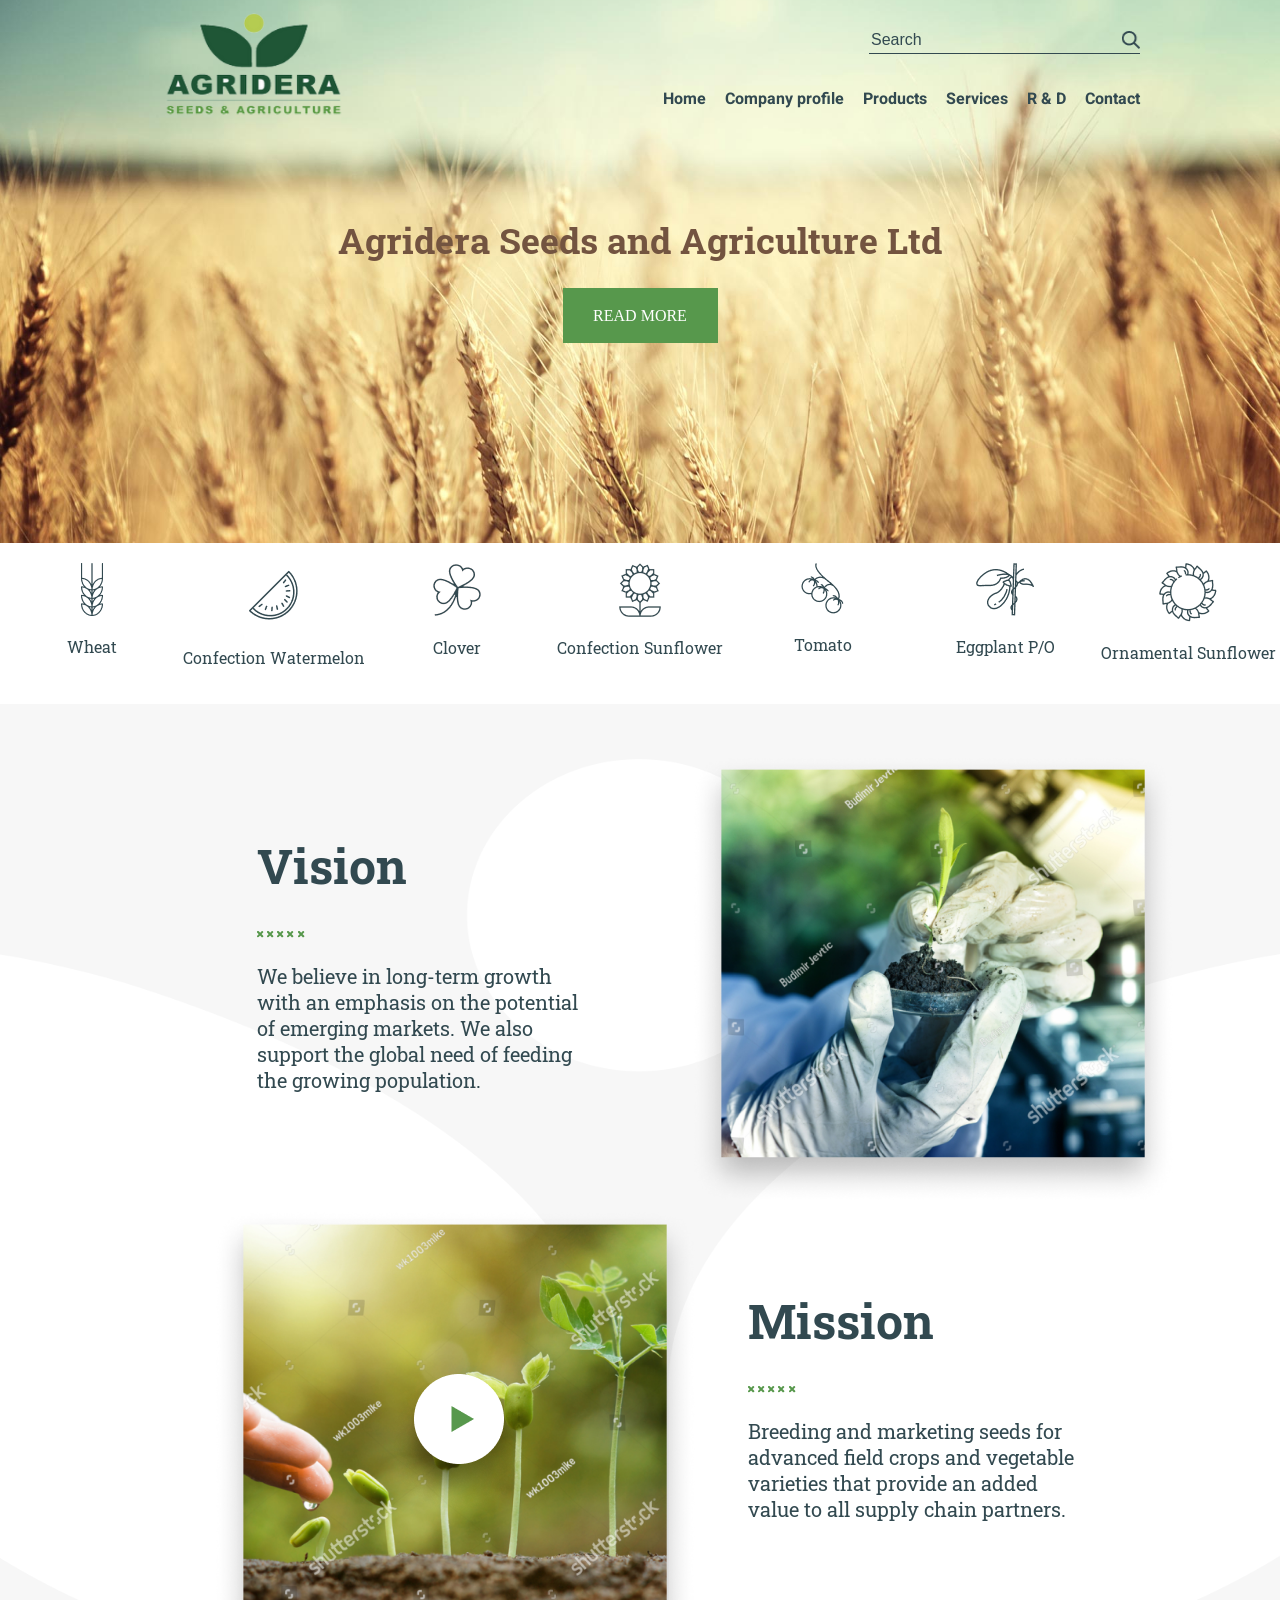
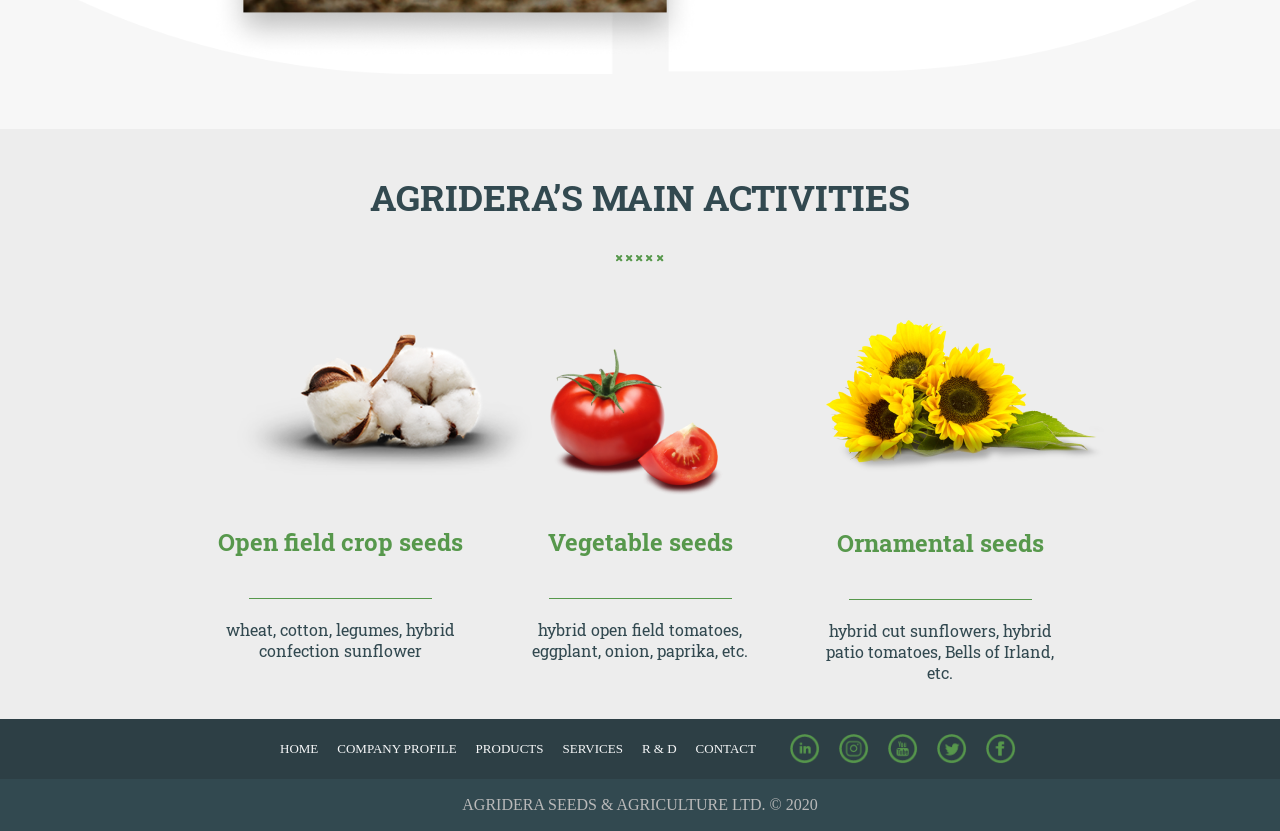
==== commit 2617c085: "Add files via upload" ====
--- a/index.html
+++ b/index.html
@@ -39,7 +39,7 @@
                 </div>
             </div>
         </div>
-        <div class="content">
+        <div class="content" >
             <div id="slider">
                 <h1>Agridera Seeds and Agriculture Ltd</h1>
                 <a href="">read more</a>
@@ -154,29 +154,30 @@
         <div class="footer">
             <div id="menu-footer">
                 <div class="wrapper">
-                    <div class="centr" id="centr-special">
-                        <div class="w-2" id="legs" style="padding: 10px;">
-                            <ul>
-                                <li><a href="">Home</a></li>
-                                <li><a href="">Company profile</a></li>
-                                <li><a href="/tomato_all.html">Products</a></li>
-                                <li><a href="">Services</a></li>
-                                <li><a href="">R & D</a></li>
-                                <li><a href="/contact.html">Contact</a></li>
-                            </ul>
+                    <div class="row">
+                        <div class="centr" id="centr-special">
+                            <div class="w-2" id="legs" style="padding: 10px;">
+                                    <ul id="legs2">
+                                        <li><a href="/index.html">Home</a></li>
+                                        <li><a href="">Company profile</a></li>
+                                        <li><a href="/tomato_all.html">Products</a></li>
+                                        <li><a href="">Services</a></li>
+                                        <li><a href="">R & D</a></li>
+                                        <li><a href="/contact.html">Contact</a></li>
+                                    </ul>
+                            </div>
+                            <div class="w-4" id="legs" style="margin-top:5px;">
+                                <ul>
+                                    <li><a href=""><img src="/images/Ico_in.png"></a></li>
+                                    <li><a href=""><img src="/images/Ico_inst.png"></a></li>
+                                    <li><a href=""><img src="/images/Ico_tube.png"></a></li>
+                                    <li><a href=""><img src="/images/Ico_tw.png"></a></li>
+                                    <li><a href=""><img src="/images/Ico_fb.png"></a></li>
+                                </ul>
+                            </div>
                         </div>
-                        <div class="w-4" id="legs" style="margin-top:5px;">
-                            <ul>
-                                <li><a href=""><img src="/images/Ico_in.png"></a></li>
-                                <li><a href=""><img src="/images/Ico_inst.png"></a></li>
-                                <li><a href=""><img src="/images/Ico_tube.png"></a></li>
-                                <li><a href=""><img src="/images/Ico_tw.png"></a></li>
-                                <li><a href=""><img src="/images/Ico_fb.png"></a></li>
-                            </ul>
-                        </div>
-                    </div>
-                </div>
-                
+                    </div>                   
+                </div>               
             </div>               
             <div class="end">
                 <p>AGRIDERA SEEDS & AGRICULTURE LTD. © 2020</p>
--- a/css/style.css
+++ b/css/style.css
@@ -238,7 +238,7 @@
 }
 blockquote {
     padding-left: 30px;
-    border-left: 4px solid red;
+    border-left: 4px solid rgb(174, 0, 255);
     border-radius: 4px;
     margin-left: 15px;
 }
@@ -246,7 +246,7 @@
     background: white;
 }
 #back1{
-    background: #FCF0F0;
+    background: #c5f0d4;
 }
 .block{
     padding-top: 14px;
@@ -255,30 +255,6 @@
 .block h3{
     font-size: 20px;
     font-weight: bold;
-}
-.tag{
-    font-size: 14px;
-    text-align: center;
-    color:#57984C;
-}
-.tag a{
-    font-size: 14px;
-    text-align: center;
-    color:#57984C;
-    text-decoration: none;
-    transition: color .3s;
-}
-.tag a:hover{
-    color:#0dc096;
-}
-.tag h3{
-    font-size: 20px;
-    font-weight: bold;
-    margin-top: -2px;
-    margin-bottom: -10px;
-}
-.tag img{
-    width: 100%;
 }
 #back2{
     background:url(/images/Union-tomato.png) no-repeat center;
@@ -404,4 +380,37 @@
 #capcha{
     padding: 20px; 
     margin-left: -20px;
-}+}
+#products{
+    display: flex;
+    flex-wrap: wrap;
+    list-style: none;
+    margin: 0;
+    padding: 0;
+}
+#products li{
+    width: 31.55%;
+    align-self: center;
+    margin: 10px 10px 0 10px;
+}
+.product-title{
+    margin-top: -20px;
+    font-size: 20px;
+    font-weight: bold;
+    text-align: center;
+}
+.product-title a{
+    color:#57984C;
+    text-decoration: none;
+    transition: color .3s;
+}
+.product-title a:hover{
+    color:#0dc096;
+}
+.product-description{
+    font-size: 14px;
+    text-align: center;
+    color:#57984C;
+    margin-top: -10px;
+    padding-bottom: 5px;
+}
--- a/css/responsive.css
+++ b/css/responsive.css
@@ -56,6 +56,9 @@
     .name{
         font-size: 24px;
     }
+    #products li{
+        width: 31.2%;
+    }
 }
 /*----------------------------------------*/
 @media(max-width:1280px){
@@ -115,14 +118,17 @@
         font-size: 13px;  
     }
     #menu-footer img{
-        height: 27px;
-        width: 27px;
+        height: 30px;
+        width: 30px;
     }
     .end{
-        font-size: 12px;
+        font-size: 16px;
     }
     .name{
         font-size: 24px;
+    }
+    #products li{
+        width: 31.2%;
     }
 }
 /*----------------------------------------*/
@@ -196,14 +202,15 @@
         display: none;
     }
     #slider{
-        background-size: 1024px 453.33px;
-        padding: 200px 0;
+        background-size: 1024px 900.33px;
+        padding: 100px 0;
+        margin-top: -400px;
     }
     #slider h1{
         font-size: 36px;
     }
     #categories{
-        margin-top: -20px;
+        margin-top: 20px;
         margin-bottom: 10px;
     }
     #categories img{
@@ -211,7 +218,7 @@
         height: 40px;
     }
     .text{
-        font-size: 14px;
+        font-size: 20px;
     }
     #gray{
         padding: 40px 0;
@@ -228,7 +235,7 @@
         font-size: 36px;
     }
     #gray p{
-        font-size: 16px;
+        font-size: 18px;
     }
     .overlay{
         height: 100px;
@@ -248,9 +255,16 @@
     .activities h1{
         font-size: 30px;
     }
+    .activities p{
+        font-size: 18px;
+    }
     #centr-special{
         display: inline-block;
         width: 100%;
+    }
+    #legs2{
+        width: 100%;
+        text-align: center;
     }
     #legs{
         width: 100%;
@@ -264,11 +278,11 @@
         font-size: 14px;  
     }
     #menu-footer img{
-        height: 27px;
-        width: 27px;
+        height: 40px;
+        width: 40px;
     }
     .end{
-        font-size: 12px;
+        font-size: 16px;
     }
     #banner{
         margin-top: -60px;
@@ -298,6 +312,15 @@
     }
     .name{
         font-size: 20px;
+    }
+    #products li{
+        width: 47%;
+    }
+    .product-title{
+        font-size: 24px;
+    }
+    .product-description{
+        font-size: 18px;
     }
     #quality p{
         font-size: 22px;
@@ -412,7 +435,8 @@
         display: none;
     }
     #slider{
-        background-size: 768px 340px;
+        margin-top: -400px;
+        background-size: 768px 680px;
         padding: 200px 0;
     }
     #slider h1{
@@ -426,7 +450,7 @@
         line-height: 45px;
     }
     #categories{
-        margin-top: -20px;
+        margin-top: 20px;
         margin-bottom: 10px;
     }
     #categories img{
@@ -442,7 +466,7 @@
         width: 25%;
     }
     .text{
-        font-size: 12px;
+        font-size: 19px;
     }
     #gray{
         padding: 40px 0;
@@ -472,7 +496,7 @@
         margin-top: 0px;
     }
     #gray p{
-        font-size: 16px;
+        font-size: 24px;
     }
     .overlay{
         height: 150px;
@@ -497,9 +521,16 @@
     .activities h1{
         font-size: 30px;
     }
+    .activities p{
+        font-size: 24px;
+    }
     #centr-footer{
         display: inline-block;
         width: 100%;
+    }
+    #legs2{
+        width: 100%;
+        text-align: center;
     }
     #legs{
         width: 100%;
@@ -513,11 +544,11 @@
         font-size: 14px;  
     }
     #menu-footer img{
-        height: 27px;
-        width: 27px;
+        height: 34px;
+        width: 34px;
     }
     .end{
-        font-size: 12px;
+        font-size: 14px;
     }
     #banner{
         margin-top: -60px;
@@ -542,25 +573,17 @@
         font-size: 30px;
         text-align: center;
     }
-    #centr-tag{
-        display: inline-block;
-        width: 100%;
-    }
-    #tag-100{
-        width: 100%;
-    }
-    #tag-100 img{
-        width: 100%;
-        height: auto;
-    }
-    #tag-100 h3{
-        font-size: 40px;
-    }
-    #tag-100 p{
-        font-size: 26px;
-    }
     .name{
         font-size: 26px;
+    }
+    #products li{
+        width: 47%;
+    }
+    .product-title{
+        font-size: 24px;
+    }
+    .product-description{
+        font-size: 18px;
     }
     #quality p{
         font-size: 24px;
@@ -707,7 +730,7 @@
         display: none;
     }
     #slider{
-        background-size: 640px 264px;
+        background-size: 640px 530px;
         padding: 120px;
     }
     #slider h1{
@@ -721,12 +744,12 @@
         line-height: 45px;
     }
     #categories{
-        margin-top: -20px;
+        margin-top: 20px;
         margin-bottom: 10px;
     }
     #categories img{
         width: auto;
-        height: 35px;
+        height: 70px;
     }
     #centr-categ{
         display: inline-block;
@@ -734,10 +757,10 @@
     }
     #categ-w7{
         text-align: center;
-        width: 25%;
+        width: 100%;
     }
     .text{
-        font-size: 11px;
+        font-size: 19px;
     }
     #gray{
         padding: 40px 0;
@@ -763,11 +786,11 @@
         width: 100%;
     }
     #gray h1{
-        font-size: 30px;
+        font-size: 36px;
         margin-top: -20px;
     }
     #gray p{
-        font-size: 14px;
+        font-size: 24px;
     }
     .overlay{
         height: 100px;
@@ -792,6 +815,9 @@
     .activities h3{
         font-size: 30px;
     }
+    .activities p{
+        font-size: 20px;
+    }
     #centr-footer{
         display: inline-block;
         width: 100%;
@@ -799,20 +825,35 @@
     #legs{
         width: 100%;
         text-align: center;
+    }
+    #legs2{
+        display: flex;
+        flex-wrap: wrap;
+        list-style: none;
+        margin: 0;
+        padding: 0;
+    }
+    #legs2 li{
+        width: 100%;
+        text-align: center;
+        padding: 5px;
     }
     #menu-footer{
         padding-top: 10px;
         padding-bottom: 11px;
     }
+    #menu-footer ul li{
+        margin-left: 0px;
+    }
     #menu-footer ul li a{
-        font-size: 12px;  
+        font-size: 18px;  
     }
     #menu-footer img{
-        height: 27px;
-        width: 27px;
+        height: 34px;
+        width: 34px;
     }
     .end{
-        font-size: 11px;
+        font-size: 13px;
     }
     #banner{
         margin-top: -100px;
@@ -840,22 +881,14 @@
     #blocker-100 p{
         font-size: 20px;
     }
-    #centr-tag{
-        display: inline-block;
-        width: 100%;
-    }
-    #tag-100{
-        width: 100%;
-    }
-    #tag-100 img{
-        width: 100%;
-        height: auto;
-    }
-    #tag-100 h3{
-        font-size: 32px;
-    }
-    #tag-100 p{
-        font-size: 20px;
+    #products li{
+        width: 100%;
+    }
+    .product-title{
+        font-size: 30px;
+    }
+    .product-description{
+        font-size: 24px;
     }
     .name{
         font-size: 26px;
@@ -995,8 +1028,7 @@
     }
     #menu ul li a{
         font-size: 20px;
-        border-bottom: 2px solid #787d7e;
-        
+        border-bottom: 2px solid #787d7e;        
     }
     #menu ul{
         position: fixed;
@@ -1009,11 +1041,11 @@
         display: none;
     }
     #slider{
-        background-size: 400px 177px;
-        padding: 70px;
+        background-size: 400px 354px;
+        padding: 120px;
     }
     #slider h1{
-        font-size: 16px;
+        font-size: 18px;
     }
     #slider a{
         font-size: 10px;
@@ -1028,7 +1060,7 @@
     }
     #categories img{
         width: auto;
-        height: 30px;
+        height: 60px;
     }
     #centr-categ{
         display: inline-block;
@@ -1036,10 +1068,10 @@
     }
     #categ-w7{
         text-align: center;
-        width: 25%;
+        width: 100%;
     }
     .text{
-        font-size: 11px;
+        font-size: 19px;
     }
     #gray{
         padding: 40px 0;
@@ -1065,7 +1097,7 @@
         width: 100%;
     }
     #gray h1{
-        font-size: 24px;
+        font-size: 30px;
         margin-top: -20px;
     }
     #Union-text{
@@ -1073,7 +1105,7 @@
         height: auto;    
     }
     #gray p{
-        font-size: 12px;
+        font-size: 20px;
     }
     .overlay{
         height: 100px;
@@ -1096,10 +1128,10 @@
         width: 50%;
     }
     .activities h3{
-        font-size: 20px;
+        font-size: 28px;
     }
     .activities p{
-        font-size: 14px;
+        font-size: 20px;
     }
     #act-name{
         font-size: 24px;
@@ -1112,19 +1144,34 @@
         width: 100%;
         text-align: center;
     }
+    #legs2{
+        display: flex;
+        flex-wrap: wrap;
+        list-style: none;
+        margin: 0;
+        padding: 0;
+    }
+    #legs2 li{
+        width: 100%;
+        text-align: center;
+        padding: 5px;
+    }
     #menu-footer{
-        padding-top: 8px;
-        padding-bottom: 9px;
+        padding-top: 10px;
+        padding-bottom: 11px;
+    }
+    #menu-footer ul li{
+        margin-left: 0px;
     }
     #menu-footer ul li a{
-        font-size: 12px;  
+        font-size: 16px;  
     }
     #menu-footer img{
-        height: 24px;
-        width: 24px;
+        height: 30px;
+        width: 30px;
     }
     .end{
-        font-size: 9px;
+        font-size: 11px;
     }
     #banner{
         margin-top: -200px;
@@ -1152,22 +1199,14 @@
     #blocker-100 p{
         font-size: 18px;
     }
-    #centr-tag{
-        display: inline-block;
-        width: 100%;
-    }
-    #tag-100{
-        width: 100%;
-    }
-    #tag-100 img{
-        width: 100%;
-        height: auto;
-    }
-    #tag-100 h3{
-        font-size: 24px;
-    }
-    #tag-100 p{
-        font-size: 18px;
+    #products li{
+        width: 100%;
+    }
+    .product-title{
+        font-size: 24px;
+    }
+    .product-description{
+        font-size: 17px;
     }
     .name{
         font-size: 20px;
@@ -1322,11 +1361,11 @@
         display: none;
     }
     #slider{
-        background-size: 400px 177px;
-        padding: 70px;
+        background-size: 320px 400px;
+        padding: 120px;
     }
     #slider h1{
-        font-size: 16px;
+        font-size: 17px;
     }
     #slider a{
         font-size: 10px;
@@ -1336,12 +1375,12 @@
         line-height: 35px;
     }
     #categories{
-        margin-top: -20px;
+        margin-top: -50px;
         margin-bottom: 10px;
     }
     #categories img{
         width: auto;
-        height: 30px;
+        height: 45px;
     }
     #centr-categ{
         display: inline-block;
@@ -1349,10 +1388,10 @@
     }
     #categ-w7{
         text-align: center;
-        width: 25%;
+        width: 100%;
     }
     .text{
-        font-size: 11px;
+        font-size: 19px;
     }
     #gray{
         padding: 40px 0;
@@ -1378,7 +1417,7 @@
         width: 100%;
     }
     #gray h1{
-        font-size: 24px;
+        font-size: 26px;
         margin-top: -20px;
     }
     #Union-text{
@@ -1386,7 +1425,7 @@
         height: auto;    
     }
     #gray p{
-        font-size: 12px;
+        font-size: 17px;
     }
     .overlay{
         height: 100px;
@@ -1409,13 +1448,13 @@
         width: 50%;
     }
     .activities h1{
-        font-size: 20px;
+        font-size: 26px;
     }
     .activities h3{
         font-size: 20px;
     }
     .activities p{
-        font-size: 14px;
+        font-size: 17px;
     }
     #act-name{
         font-size: 10px;
@@ -1428,20 +1467,34 @@
         width: 100%;
         text-align: center;
     }
+    #legs2{
+        display: flex;
+        flex-wrap: wrap;
+        list-style: none;
+        margin: 0;
+        padding: 0;
+    }
+    #legs2 li{
+        width: 100%;
+        text-align: center;
+        padding: 5px;
+    }
     #menu-footer{
-        padding-top: 0px;
-        padding-bottom: 1px;
-        
+        padding-top: 10px;
+        padding-bottom: 11px;
+    }
+    #menu-footer ul li{
+        margin-left: 0px;
     }
     #menu-footer ul li a{
-        font-size: 10px; 
+        font-size: 14px;  
     }
     #menu-footer img{
-        height: 20px;
-        width: 20px;
+        height: 25px;
+        width: 25px;
     }
     .end{
-        font-size: 7px;
+        font-size: 10px;
     }
     #banner{
         margin-top: -200px;
@@ -1470,22 +1523,14 @@
     #blocker-100 p{
         font-size: 16px;
     }
-    #centr-tag{
-        display: inline-block;
-        width: 100%;
-    }
-    #tag-100{
-        width: 100%;
-    }
-    #tag-100 img{
-        width: 100%;
-        height: auto;
-    }
-    #tag-100 h3{
-        font-size: 20px;
-    }
-    #tag-100 p{
-        font-size: 16px;
+    #products li{
+        width: 100%;
+    }
+    .product-title{
+        font-size: 20px;
+    }
+    .product-description{
+        font-size: 14px;
     }
     .name{
         font-size: 20px;
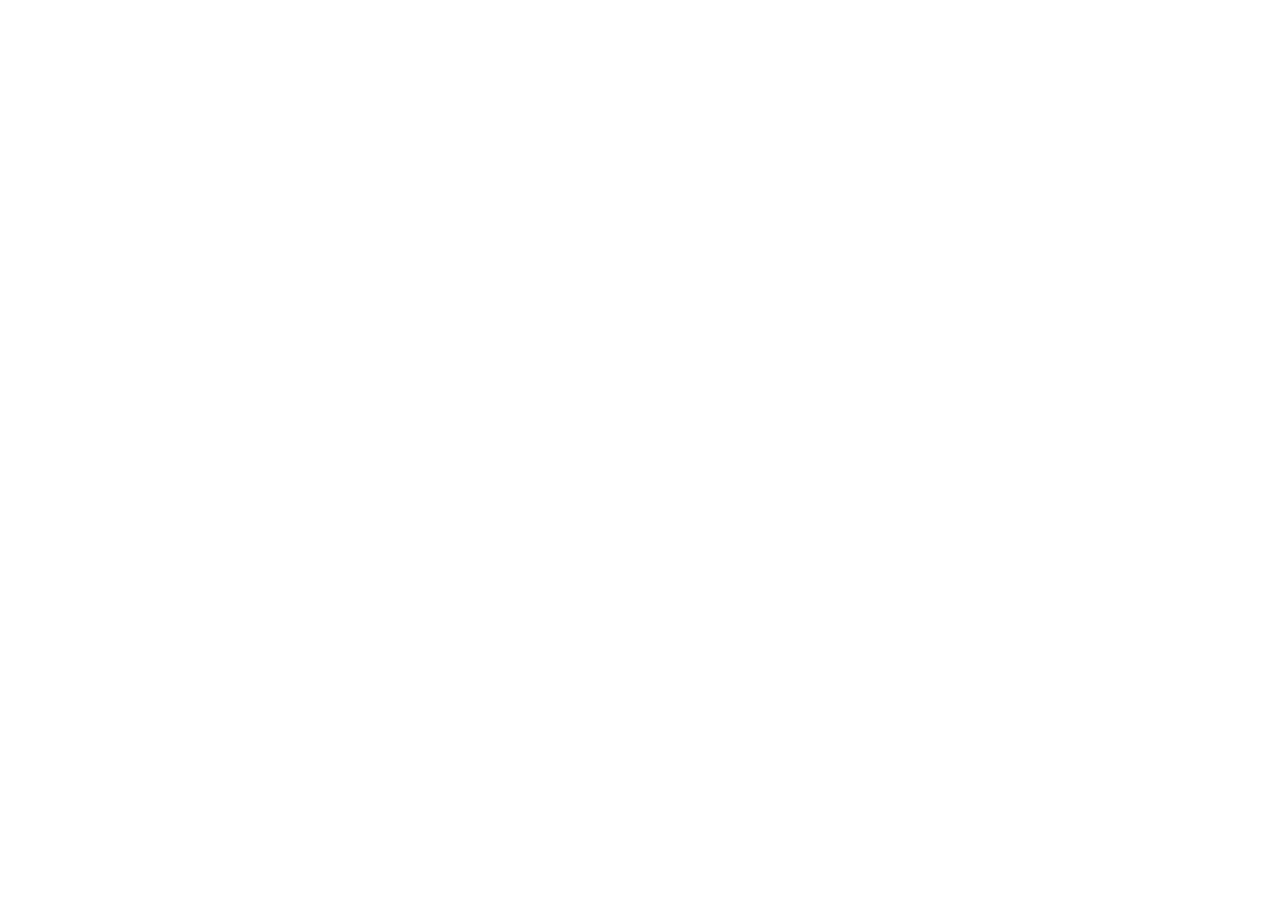
==== commit 948622f3: "Create index.html" ====
--- a/index.html
+++ b/index.html
@@ -1,187 +1,21 @@
-<!DOCTYPE html>
-<html>
-    <head>
-        <title>Homepage</title>
-        <link rel="stylesheet" href="css/style.css" type="text/css">
-        <link rel="stylesheet" href="css/responsive.css" type="text/css">
-        <link rel="stylesheet" href="https://fonts.googleapis.com/css?family=Roboto+Slab&display=swap">
-        <link rel="stylesheet" href="https://fonts.googleapis.com/css?family=Heebo&display=swap">
-        <link rel="icon" type="image/ico" href="/images/camera.ico">
-        <meta name="viewport" content="width=320, initial-scale=1.0"/>
-    </head>
-    <body>
-        <div class="header">
-            <div class="wrapper" >
-                <div class="row">
-                    <div class="w-2" id="head">
-                        <div id="logo">
-                            <img src="/images/logo.png" alt="logo">
-                        </div>
-                    </div>
-                    <div class="w-2 aligh-right" id="head">
-                        <div id="search">
-                            <div id="search-in" class="flex">
-                                <input type="text" placeholder="Search">
-                                <button>Submit</button>
-                            </div>
-                        </div>
-                        <div id="menu">
-                            <ul>
-                                <li><a href="/index.html">Home</a></li>
-                                <li><a href="">Company profile</a></li>
-                                <li><a href="/tomato_all.html">Products</a></li>
-                                <li><a href="">Services</a></li>
-                                <li><a href="">R & D</a></li>
-                                <li><a href="/contact.html">Contact</a></li>
-                            </ul>
-                        </div>
-                    </div>
-                </div>
-            </div>
-        </div>
-        <div class="content" >
-            <div id="slider">
-                <h1>Agridera Seeds and Agriculture Ltd</h1>
-                <a href="">read more</a>
-            </div>
-        </div>
-        <div id="categories">
-            <div class="row">
-                <div class="centr" id="centr-categ">
-                    <div class="w-7" id="categ-w7">
-                        <img src="/images/wheat.png" alt="searv">
-                        <div class="text"><p>Wheat</p></div>
-                    </div>
-                    <div class="w-7" id="categ-w7">
-                        <img src="/images/watermelon.png" alt="searv">
-                        <div class="text"><p>Confection Watermelon</p></div>
-                    </div>
-                    <div class="w-7" id="categ-w7">
-                        <img src="/images/clover.png" alt="searv">
-                        <div class="text"><p>Clover</p></div>
-                    </div>
-                    <div class="w-7" id="categ-w7">
-                        <img src="/images/sunflower.png" alt="searv">
-                        <div class="text"><p>Confection Sunflower</p></div>
-                    </div>
-                    <div class="w-7" id="categ-w7">
-                        <img src="/images/tomato.png" alt="searv">
-                        <div class="text"><p>Tomato</p></div>
-                    </div>
-                    <div class="w-7" id="categ-w7">
-                        <img src="/images/eggplant.png" alt="searv">
-                        <div class="text"><p>Eggplant P/O</p></div>
-                    </div>
-                    <div class="w-7" id="categ-w7">
-                        <img src="/images/or-sunflower.png" alt="searv">
-                        <div class="text"><p>Ornamental Sunflower</p></div>
-                    </div>
-                </div>
-            </div>
-        </div>
-        <div id="gray">
-            <div class="wrapper">
-                <div class="row">
-                    <div class="centr" id="gray-centr">
-                    <div class="w-3 aligh-left" id="gray100">
-                        <h1>Vision</h1>
-                        <img src="/images/Union-text.png" id="Union-text">
-                        <p>
-                        We believe in long-term growth with an emphasis
-                        on the potential of emerging markets. We also
-                        support the global need of feeding the growing
-                        population.</p>
-                    </div>
-                    <div class="w-10" id="gray-0"></div>
-                    <div class="w-3 aligh-left" id="gray100">
-                        <img id="gray-img" src="/images/image 3.png" alt="gray">
-                    </div> 
-                </div>                 
-                </div>
-            </div>
-            <div class="wrapper">
-                <div class="row">
-                    <div class="centr" id="gray-centr">
-                    <div class="w-2 aligh-right" id="gray100">
-                        <img id="gray-img" src="/images/image 2.png" alt="gray">
-                        <img class="overlay" src="/images/btn_play.png" alt="gray">
-                    </div>
-                    <div class="w-20" id="gray-0"></div> 
-                    <div class="w-3 aligh-left" id="gray100">
-                        <h1>Mission</h1>
-                        <img src="/images/Union-text.png" id="Union-text">
-                        <p>Breeding and marketing seeds for advanced field crops 
-                        and vegetable varieties that provide 
-                        an added value to all supply chain partners.</p>
-                    </div>                                
-                </div>
-                </div>
-            </div>
-        </div>
-        <div class="activities" id="act-name">
-            <h1>AGRIDERA’S MAIN ACTIVITIES</h1>
-            <img src="/images/Union-text.png" id="Union-text">
-            <div class="wrapper" id="activ-img">
-                <div class="row">
-                    <div class="centr" id="centr-act">
-                    <div class="w-4" id="act-w4">
-                        <img src="/images/cotton.png" id="img1">
-                        <h3 style="margin-top: -5px;">Open field crop seeds</h3>
-                        <img src="/images/Line.png">
-                        <p>wheat, cotton, legumes,
-                            hybrid confection sunflower</p>
-                    </div>
-                    <div class="w-20"></div>
-                    <div class="w-4" id="act-w4">
-                        <img src="/images/tomato 2.png" >
-                        <h3>Vegetable seeds</h3>
-                        <img src="/images/Line.png">
-                        <p>hybrid open field tomatoes,
-                            eggplant, onion, paprika, etc.</p>
-                    </div>
-                    <div class="w-20"></div>
-                    <div class="w-4" id="act-w4">
-                        <img src="/images/sunseed.png" style="margin-top: 20px;">
-                        <h3>Ornamental seeds</h3>
-                        <img src="/images/Line.png">
-                        <p>hybrid cut sunflowers, hybrid
-                            patio tomatoes, Bells of Irland, etc.</p>
-                    </div>
-                    </div>
-                </div>
-            </div>
-        </div>
-        <div class="footer">
-            <div id="menu-footer">
-                <div class="wrapper">
-                    <div class="row">
-                        <div class="centr" id="centr-special">
-                            <div class="w-2" id="legs" style="padding: 10px;">
-                                    <ul id="legs2">
-                                        <li><a href="/index.html">Home</a></li>
-                                        <li><a href="">Company profile</a></li>
-                                        <li><a href="/tomato_all.html">Products</a></li>
-                                        <li><a href="">Services</a></li>
-                                        <li><a href="">R & D</a></li>
-                                        <li><a href="/contact.html">Contact</a></li>
-                                    </ul>
-                            </div>
-                            <div class="w-4" id="legs" style="margin-top:5px;">
-                                <ul>
-                                    <li><a href=""><img src="/images/Ico_in.png"></a></li>
-                                    <li><a href=""><img src="/images/Ico_inst.png"></a></li>
-                                    <li><a href=""><img src="/images/Ico_tube.png"></a></li>
-                                    <li><a href=""><img src="/images/Ico_tw.png"></a></li>
-                                    <li><a href=""><img src="/images/Ico_fb.png"></a></li>
-                                </ul>
-                            </div>
-                        </div>
-                    </div>                   
-                </div>               
-            </div>               
-            <div class="end">
-                <p>AGRIDERA SEEDS & AGRICULTURE LTD. © 2020</p>
-            </div>
-        </div>
-    </body>
-<html>+<!DOCTYPE html>
+<html>
+    <head>
+        <meta charset="utf-8">
+        <meta name="viewport" content="width=320, initial-scale=1">
+        <meta http-equiv="X-UA-Compatible" content="IE=10">
+        <link rel="stylesheet" href="./css/font-awesome5.css">
+        <link rel="stylesheet" href="./css/template.css">
+
+        <script src="./js/libs/axios.min.js"></script>
+        <script src="./js/libs/chart.js"></script>
+        <script src="./js/libs/vue-router.global.js"></script>
+        <script src="./js/libs/vue.global.prod.js"></script> 
+        <script src="./js/app/app.js" type="module"></script>
+    </head>
+    <body>
+        <content id="content">
+            <router-view></router-view>
+        </content>
+    </body>
+</html>
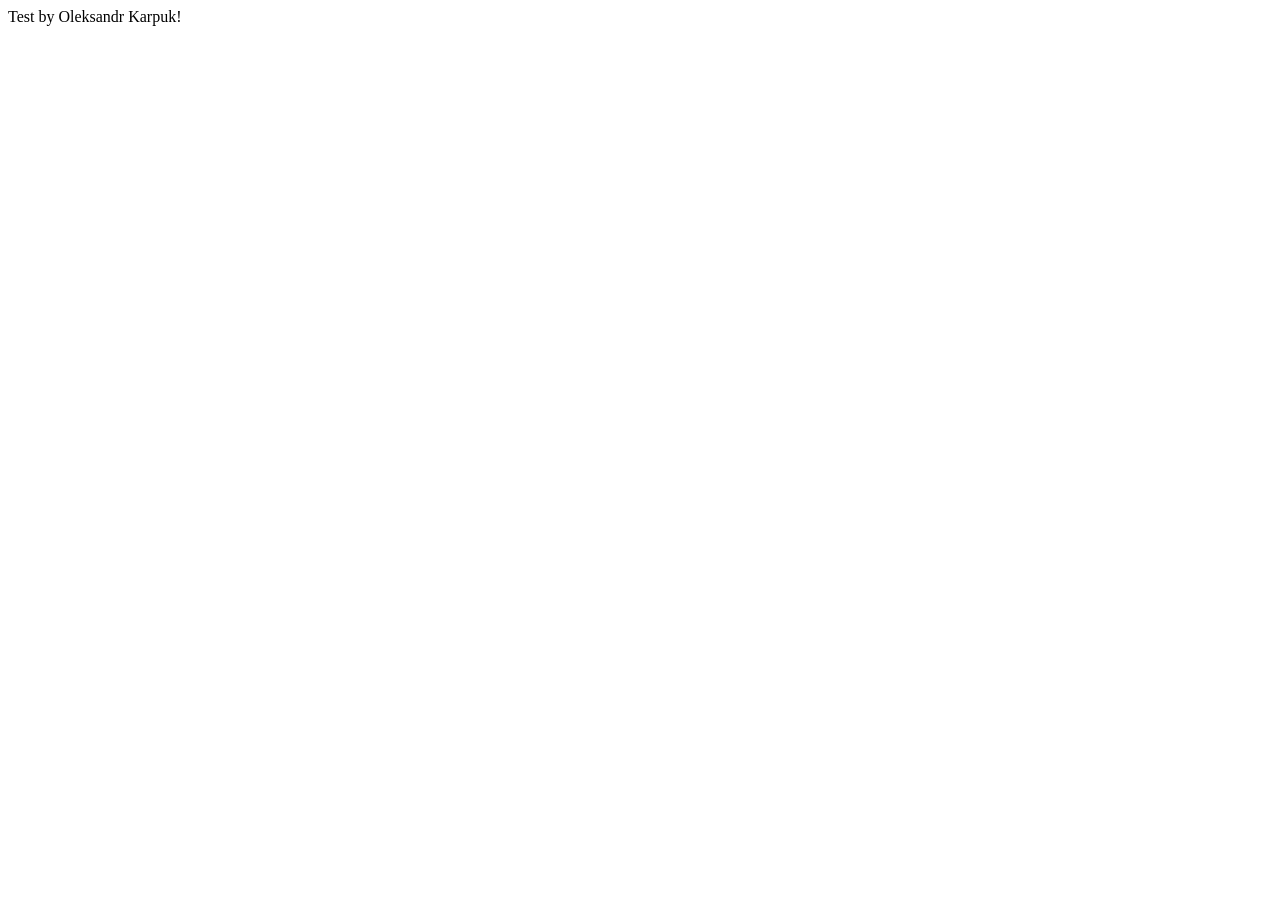
==== commit e6c4e2f3: "Day 1" ====
--- a/index.html
+++ b/index.html
@@ -9,8 +9,8 @@
 
         <script src="./js/libs/axios.min.js"></script>
         <script src="./js/libs/chart.js"></script>
+        <script src="./js/libs/vue.global.prod.js"></script>
         <script src="./js/libs/vue-router.global.js"></script>
-        <script src="./js/libs/vue.global.prod.js"></script> 
         <script src="./js/app/app.js" type="module"></script>
     </head>
     <body>
@@ -18,4 +18,4 @@
             <router-view></router-view>
         </content>
     </body>
-</html>
+</html>
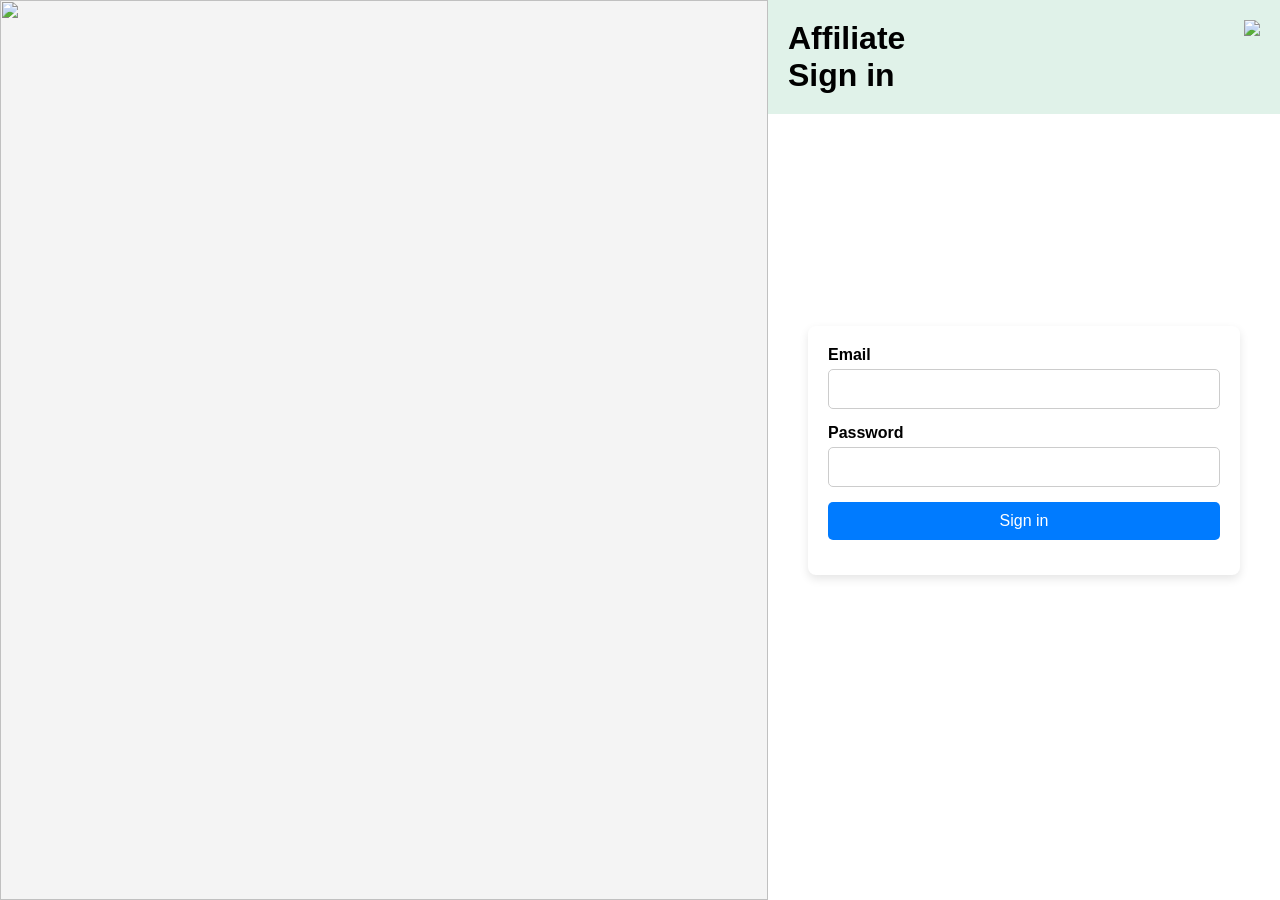
==== commit 378d6d06: "Day 2" ====
--- a/index.html
+++ b/index.html
@@ -1,21 +1,21 @@
-<!DOCTYPE html>
-<html>
-    <head>
-        <meta charset="utf-8">
-        <meta name="viewport" content="width=320, initial-scale=1">
-        <meta http-equiv="X-UA-Compatible" content="IE=10">
-        <link rel="stylesheet" href="./css/font-awesome5.css">
-        <link rel="stylesheet" href="./css/template.css">
-
-        <script src="./js/libs/axios.min.js"></script>
-        <script src="./js/libs/chart.js"></script>
-        <script src="./js/libs/vue.global.prod.js"></script>
-        <script src="./js/libs/vue-router.global.js"></script>
-        <script src="./js/app/app.js" type="module"></script>
-    </head>
-    <body>
-        <content id="content">
-            <router-view></router-view>
-        </content>
-    </body>
+<!DOCTYPE html>
+<html>
+    <head>
+        <meta charset="utf-8">
+        <meta name="viewport" content="width=320, initial-scale=1">
+        <meta http-equiv="X-UA-Compatible" content="IE=10">
+        <link rel="stylesheet" href="./css/font-awesome5.css">
+        <link rel="stylesheet" href="./css/template.css">
+        <link rel="icon" href="favicon.ico" type="image/x-icon">
+        <script src="./js/libs/axios.min.js"></script>
+        <script src="./js/libs/chart.js"></script>
+        <script src="./js/libs/vue.global.prod.js"></script>
+        <script src="./js/libs/vue-router.global.js"></script>
+        <script src="./js/app/app.js" type="module"></script>
+    </head>
+    <body>
+        <content id="content">
+            <router-view></router-view>
+        </content>
+    </body>
 </html>
--- a/css/template.css
+++ b/css/template.css
@@ -0,0 +1,177 @@
+/* Общие стили */
+* {
+    margin: 0;
+    padding: 0;
+    box-sizing: border-box;
+    font-family: Arial, sans-serif;
+}
+
+.flex {
+    display: flex;
+}
+
+.w40 {
+    width: 40%;
+}
+
+.w60 {
+    width: 60%;
+}
+
+.al {
+    display: flex;
+    align-items: center;
+    justify-content: center;
+}
+
+/* Контейнер */
+#left-area {
+    position: relative;
+    background: #ffffff;
+    padding: 40px;
+    display: flex;
+    flex-direction: column;
+    justify-content: center;
+    min-height: 100vh;
+}
+
+#right-area {
+    background: #f4f4f4;
+    display: flex;
+    align-items: center;
+    justify-content: center;
+    min-height: 100vh;
+}
+
+#right-area img {
+    width: 100%;
+    height: 100%;
+    object-fit: cover;
+}
+/* Хедер */
+.header {
+    position: absolute;
+    top: 0;
+    left: 0;
+    width: 100%;
+    margin-bottom: 30px;
+    background: #e0f2e9;
+    padding: 20px;
+}
+
+.header .logo img {
+    max-width: 100%;
+    height: auto;
+}
+
+.header .logo {
+    display: flex;
+    justify-content: flex-end;
+    width: 100%;
+}
+
+.wrapper {
+    display: flex;
+    justify-content: space-between;
+    width: 100%;
+}
+
+
+.header h1 {
+    display: flex;
+    justify-content: flex-start;
+    align-items: center;
+    width: 100%;
+}
+
+/* Форма */
+.inner-form {
+    background: #fff;
+    padding: 20px;
+    border-radius: 8px;
+    box-shadow: 0px 4px 10px rgba(0, 0, 0, 0.1);
+}
+
+.row {
+    margin-bottom: 15px;
+}
+
+.row label {
+    display: block;
+    font-weight: bold;
+    margin-bottom: 5px;
+}
+
+.row input {
+    width: 100%;
+    padding: 10px;
+    border: 1px solid #ccc;
+    border-radius: 5px;
+    font-size: 16px;
+}
+
+.row button {
+    width: 100%;
+    padding: 10px;
+    background: #007bff;
+    color: white;
+    border: none;
+    border-radius: 5px;
+    cursor: pointer;
+    font-size: 16px;
+}
+
+.row button:hover {
+    background: #0056b3;
+}
+/* Сообщение */
+.alertMsg {
+    font-size: inherit;
+    padding: 15px 25px;
+    position: fixed;
+    bottom: 5%;
+    left: 2%;
+    border-radius: 10px;
+    z-index: 999;
+    height: auto;
+    display: none;
+    color: red;
+    background-color: rgba(255, 243, 228, 0.75);
+    box-shadow: 0px 10px 10px rgba(205, 30, 11, 0.5);
+    animation: showFromLeft 0.3s linear;
+}
+
+.successMsg {
+    font-size: inherit;
+    padding: 15px 25px;
+    position: fixed;
+    bottom: 5%;
+    left: 2%;
+    border-radius: 10px;
+    z-index: 999;
+    height: auto;
+    display: none;
+    color: green;
+    background-color: rgba(218, 249, 223, 0.75);
+    box-shadow: 0px 10px 10px rgba(11, 205, 61, 0.5);
+    animation: showFromLeft 0.3s normal;
+}
+
+@keyframes showFromLeft {
+    0% { opacity: 0; margin-left: -100%;}
+    25% { opacity: 0.25; margin-left: -50%;}
+    35% { opacity: 0.35; margin-left: -20%;}
+    50% { opacity: 0.5; margin-left: -15%;}
+    65% { opacity: 0.65; margin-left: -12%;}
+    75% { opacity: 0.75; margin-left: -10%;}
+    80% { opacity: 0.8; margin-left: -8%;}
+    85% { opacity: 0.85; margin-left: -6%;}
+    90% { opacity: 0.9; margin-left: -4%;}
+    95% { opacity: 0.95; margin-left: -2%;}
+    100% { opacity: 1; margin-left: 0%;}
+}
+
+.alertMsg i, .successMsg i {
+    font-size: 22px;
+    margin-right: 12px;
+}
